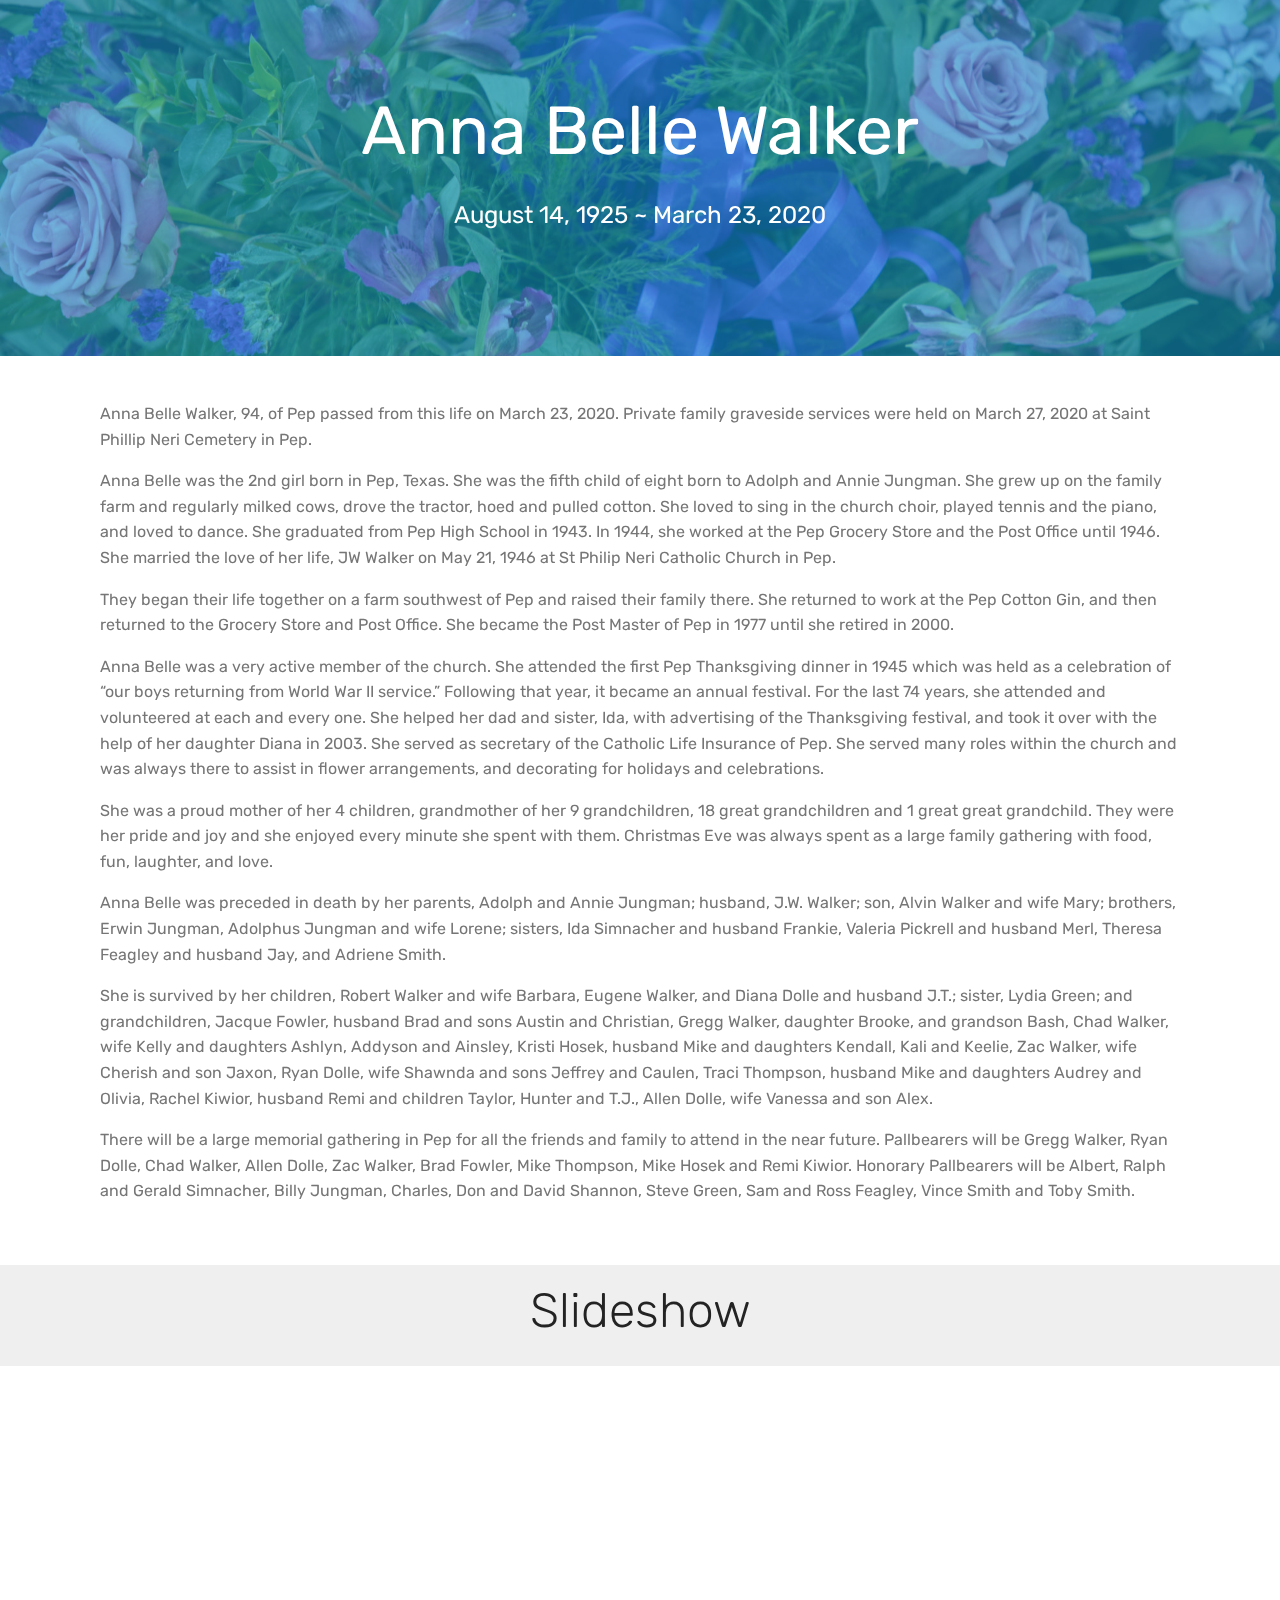
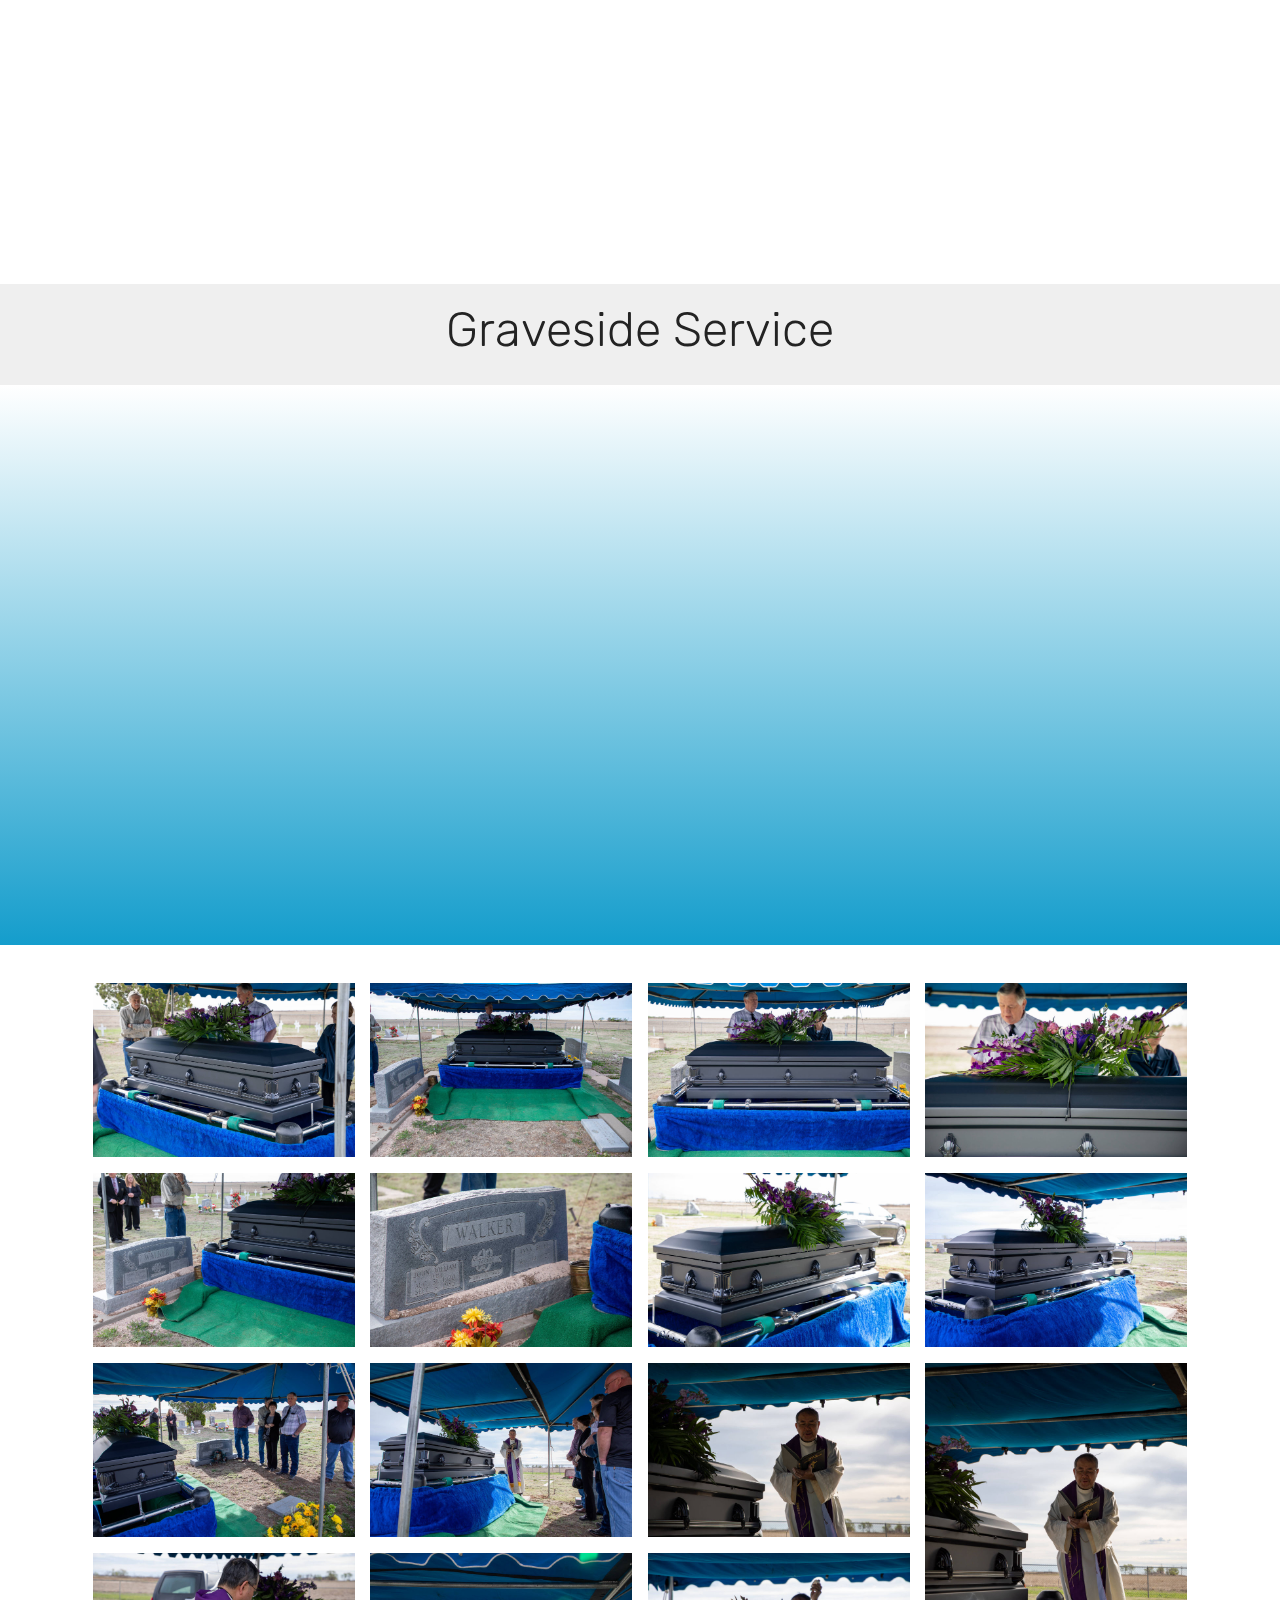
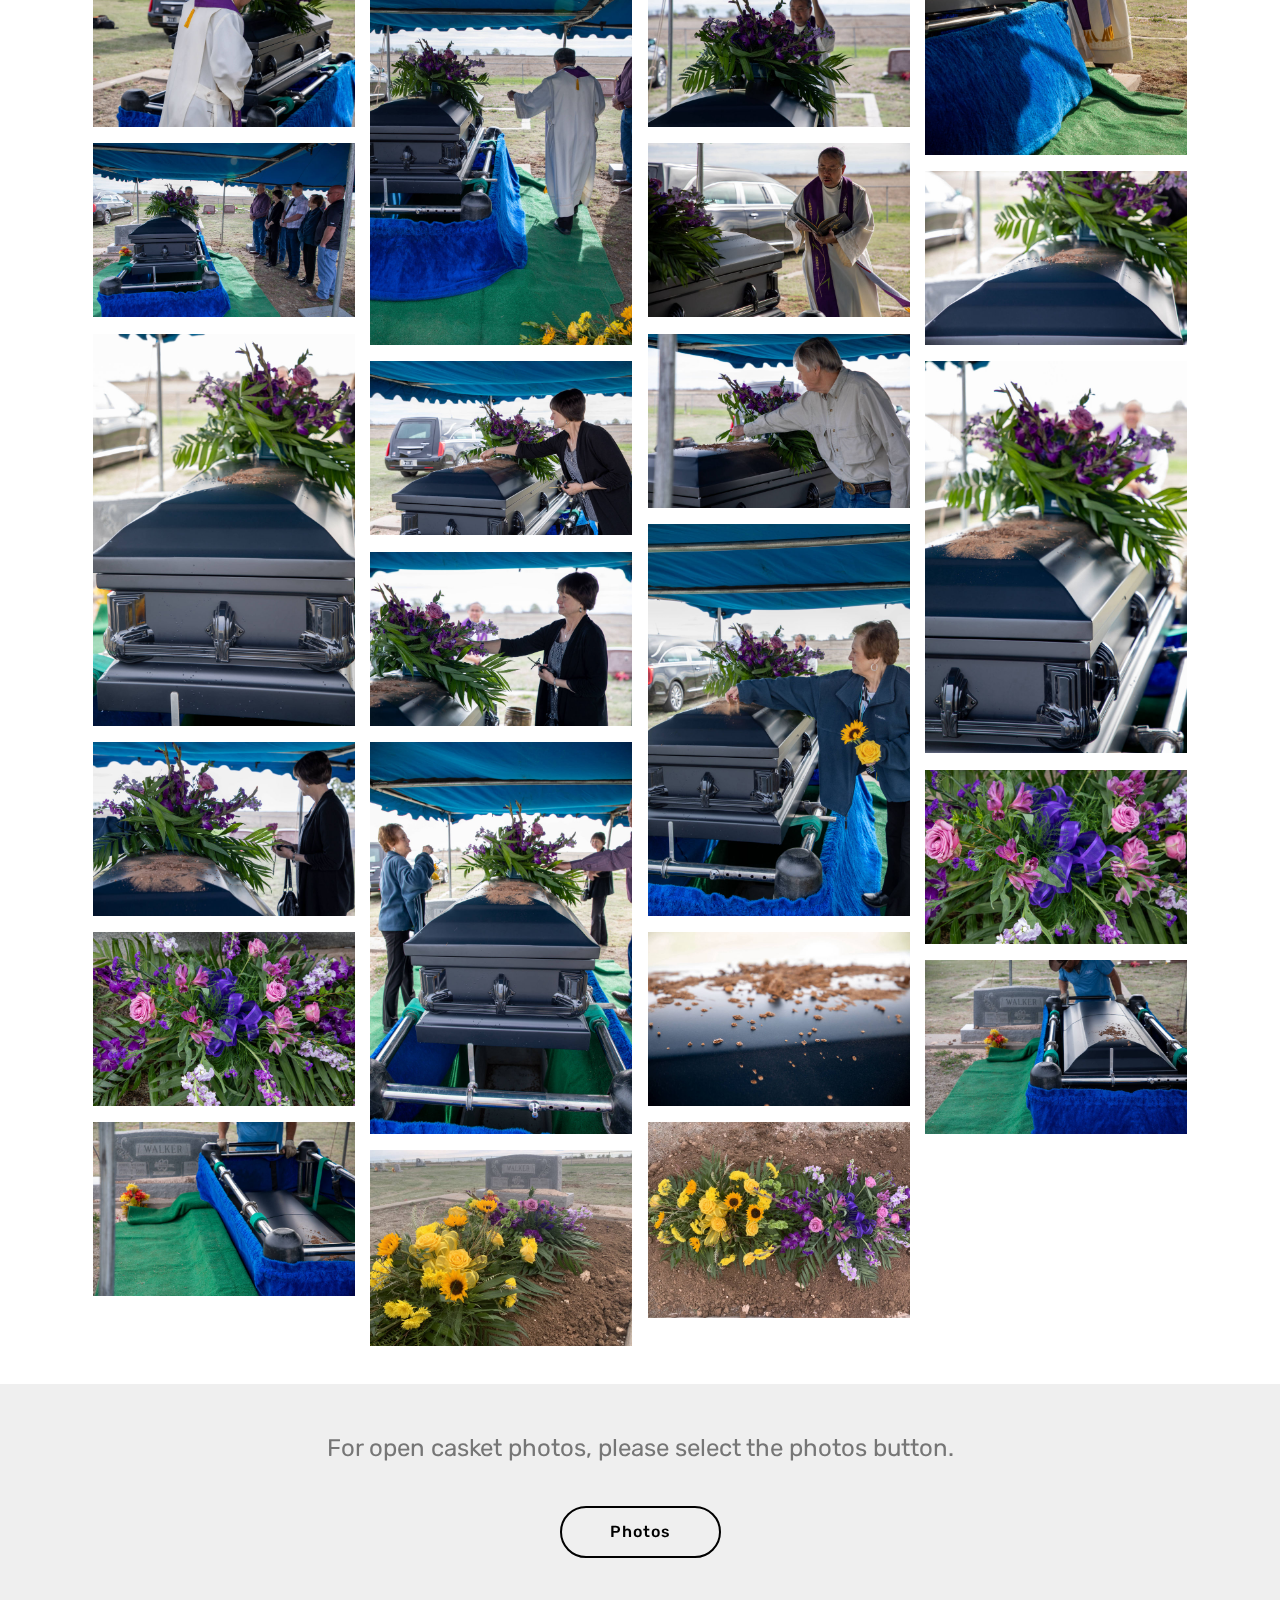
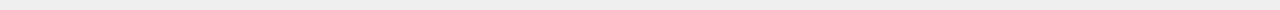
==== index.html @ 384e0700 "create github pages" ====
<!DOCTYPE html>
<html >
<head>
  <!-- Site made with Mobirise Website Builder v4.9.5, https://mobirise.com -->
  <meta charset="UTF-8">
  <meta http-equiv="X-UA-Compatible" content="IE=edge">
  <meta name="generator" content="Mobirise v4.9.5, mobirise.com">
  <meta name="viewport" content="width=device-width, initial-scale=1, minimum-scale=1">
  <link rel="shortcut icon" href="assets/images/logo4.png" type="image/x-icon">
  <meta name="description" content="">
  <title>Home</title>
  <link rel="stylesheet" href="assets/web/assets/mobirise-icons/mobirise-icons.css">
  <link rel="stylesheet" href="assets/tether/tether.min.css">
  <link rel="stylesheet" href="assets/bootstrap/css/bootstrap.min.css">
  <link rel="stylesheet" href="assets/bootstrap/css/bootstrap-grid.min.css">
  <link rel="stylesheet" href="assets/bootstrap/css/bootstrap-reboot.min.css">
  <link rel="stylesheet" href="assets/theme/css/style.css">
  <link rel="stylesheet" href="assets/gallery/style.css">
  <link rel="stylesheet" href="assets/mobirise/css/mbr-additional.css" type="text/css">
  
  
  
</head>
<body>
  <section class="header1 cid-rUAb9a6vTQ mbr-parallax-background" id="header1-0">

    

    <div class="mbr-overlay" style="opacity: 0.6; background-color: rgb(20, 157, 204);">
    </div>

    <div class="container">
        <div class="row justify-content-md-center">
            <div class="mbr-white col-md-10">
                <h1 class="mbr-section-title align-center mbr-bold pb-3 mbr-fonts-style display-1"><span style="font-weight: normal;">
                    Anna Belle Walker</span></h1>
                
                <p class="mbr-text align-center pb-3 mbr-fonts-style display-5">
                    August 14, 1925 ~ March 23, 2020</p>
                
            </div>
        </div>
    </div>

</section>

<section class="engine"><a href="https://mobirise.info/w">html5 templates</a></section><section class="mbr-section article content1 cid-rUAdihVxjy" id="content1-1">
    
     

    <div class="container">
        <div class="media-container-row">
            <div class="mbr-text col-12 mbr-fonts-style display-7 col-md-12"><p>Anna Belle Walker, 94, of Pep passed from this life on March 23, 2020.  Private family graveside services were held on March 27, 2020 at Saint Phillip Neri Cemetery in Pep.
</p><p>Anna Belle was the 2nd girl born in Pep, Texas. She was the fifth child of eight born to Adolph and Annie Jungman. She grew up on the family farm and regularly milked cows, drove the tractor, hoed and pulled cotton. She loved to sing in the church choir, played tennis and the piano, and loved to dance. She graduated from Pep High School in 1943. In 1944, she worked at the Pep Grocery Store and the Post Office until 1946. She married the love of her life, JW Walker on May 21, 1946 at St Philip Neri Catholic Church in Pep.
</p><p>They began their life together on a farm southwest of Pep and raised their family there. She returned to work at the Pep Cotton Gin, and then returned to the Grocery Store and Post Office. She became the Post Master of Pep in 1977 until she retired in 2000.
</p><p>Anna Belle was a very active member of the church. She attended the first Pep Thanksgiving dinner in 1945 which was held as a celebration of “our boys returning from World War II service.” Following that year, it became an annual festival. For the last 74 years, she attended and volunteered at each and every one. She helped her dad and sister, Ida, with advertising of the Thanksgiving festival, and took it over with the help of her daughter Diana in 2003. She served as secretary of the Catholic Life Insurance of Pep. She served many roles within the church and was always there to assist in flower arrangements, and decorating for holidays and celebrations.
</p><p>She was a proud mother of her 4 children, grandmother of her 9 grandchildren, 18 great grandchildren and 1 great great grandchild. They were her pride and joy and she enjoyed every minute she spent with them. Christmas Eve was always spent as a large family gathering with food, fun, laughter, and love.
</p><p>Anna Belle was preceded in death by her parents, Adolph and Annie Jungman; husband, J.W. Walker; son, Alvin Walker and wife Mary; brothers, Erwin Jungman, Adolphus Jungman and wife Lorene; sisters, Ida Simnacher and husband Frankie, Valeria Pickrell and husband Merl, Theresa Feagley and husband Jay, and Adriene Smith.
</p><p>She is survived by her children, Robert Walker and wife Barbara, Eugene Walker, and Diana Dolle and husband J.T.; sister, Lydia Green; and grandchildren, Jacque Fowler, husband Brad and sons Austin and Christian, Gregg Walker, daughter Brooke, and grandson Bash, Chad Walker, wife Kelly and daughters Ashlyn, Addyson and Ainsley, Kristi Hosek, husband Mike and daughters Kendall, Kali and Keelie, Zac Walker, wife Cherish and son Jaxon, Ryan Dolle, wife Shawnda and sons Jeffrey and Caulen, Traci Thompson, husband Mike and daughters Audrey and Olivia, Rachel Kiwior, husband Remi and children Taylor, Hunter and T.J., Allen Dolle, wife Vanessa and son Alex.
</p><p>There will be a large memorial gathering in Pep for all the friends and family to attend in the near future. Pallbearers will be Gregg Walker, Ryan Dolle, Chad Walker, Allen Dolle, Zac Walker, Brad Fowler, Mike Thompson, Mike Hosek and Remi Kiwior.  Honorary Pallbearers will be Albert, Ralph and Gerald Simnacher, Billy Jungman, Charles, Don and David Shannon, Steve Green, Sam and Ross Feagley, Vince Smith and Toby Smith.</p></div>
        </div>
    </div>
</section>

<section class="header1 cid-rUAgc3Q9TE" id="header16-6">

    

    

    <div class="container">
        <div class="row justify-content-md-center">
            <div class="col-md-10 align-center">
                
                <h3 class="mbr-section-subtitle mbr-light pb-3 mbr-fonts-style display-2">Slideshow</h3>
                
                
            </div>
        </div>
    </div>

</section>

<section class="cid-rUAeVRPgsP" id="video1-3">

    
    
    <figure class="mbr-figure align-center container">
        <div class="video-block" style="width: 66%;">
            <div><iframe class="mbr-embedded-video" src="https://www.youtube.com/embed/ap82OjZOKVI?rel=0&amp;amp;showinfo=0&amp;autoplay=0&amp;loop=0" width="1280" height="720" frameborder="0" allowfullscreen></iframe></div>
        </div>
    </figure>
</section>

<section class="header1 cid-rUAgG9pj32" id="header16-7">

    

    

    <div class="container">
        <div class="row justify-content-md-center">
            <div class="col-md-10 align-center">
                
                <h3 class="mbr-section-subtitle mbr-light pb-3 mbr-fonts-style display-2">
                    Graveside Service</h3>
                
                
            </div>
        </div>
    </div>

</section>

<section class="cid-rUAf1XC3s2" id="video3-4">

    
    
    <figure class="mbr-figure align-center container">
        <div class="video-block" style="width: 80%;">
            <div><iframe class="mbr-embedded-video" src="https://www.youtube.com/embed/vgwUmiHI4QQ?rel=0&amp;amp;showinfo=0&amp;autoplay=0&amp;loop=0" width="1280" height="720" frameborder="0" allowfullscreen></iframe></div>
        </div>
    </figure>
</section>

<section class="mbr-gallery mbr-slider-carousel cid-rUAiykvCBL" id="gallery2-8">

    

    <div class="container">
        <div><!-- Filter --><!-- Gallery --><div class="mbr-gallery-row"><div class="mbr-gallery-layout-default"><div><div><div class="mbr-gallery-item mbr-gallery-item--p1" data-video-url="false" data-tags="Awesome"><div href="#lb-gallery2-8" data-slide-to="0" data-toggle="modal"><img src="assets/images/ab-graveside-1631-2000x1333-800x533.jpg" alt="" title=""><span class="icon-focus"></span></div></div><div class="mbr-gallery-item mbr-gallery-item--p1" data-video-url="false" data-tags="Responsive"><div href="#lb-gallery2-8" data-slide-to="1" data-toggle="modal"><img src="assets/images/ab-graveside-1632-2000x1333-800x533.jpg" alt="" title=""><span class="icon-focus"></span></div></div><div class="mbr-gallery-item mbr-gallery-item--p1" data-video-url="false" data-tags="Creative"><div href="#lb-gallery2-8" data-slide-to="2" data-toggle="modal"><img src="assets/images/ab-graveside-1633-2000x1333-800x533.jpg" alt="" title=""><span class="icon-focus"></span></div></div><div class="mbr-gallery-item mbr-gallery-item--p1" data-video-url="false" data-tags="Animated"><div href="#lb-gallery2-8" data-slide-to="3" data-toggle="modal"><img src="assets/images/ab-graveside-1634-2000x1333-800x533.jpg" alt="" title=""><span class="icon-focus"></span></div></div><div class="mbr-gallery-item mbr-gallery-item--p1" data-video-url="false" data-tags="Awesome"><div href="#lb-gallery2-8" data-slide-to="4" data-toggle="modal"><img src="assets/images/ab-graveside-1635-2000x1333-800x533.jpg" alt="" title=""><span class="icon-focus"></span></div></div><div class="mbr-gallery-item mbr-gallery-item--p1" data-video-url="false" data-tags="Awesome"><div href="#lb-gallery2-8" data-slide-to="5" data-toggle="modal"><img src="assets/images/ab-graveside-1636-2000x1333-800x533.jpg" alt="" title=""><span class="icon-focus"></span></div></div><div class="mbr-gallery-item mbr-gallery-item--p1" data-video-url="false" data-tags="Responsive"><div href="#lb-gallery2-8" data-slide-to="6" data-toggle="modal"><img src="assets/images/ab-graveside-1637-2000x1333-800x533.jpg" alt="" title=""><span class="icon-focus"></span></div></div><div class="mbr-gallery-item mbr-gallery-item--p1" data-video-url="false" data-tags="Animated"><div href="#lb-gallery2-8" data-slide-to="7" data-toggle="modal"><img src="assets/images/ab-graveside-1638-2000x1333-800x533.jpg" alt="" title=""><span class="icon-focus"></span></div></div><div class="mbr-gallery-item mbr-gallery-item--p1" data-video-url="false" data-tags="Awesome"><div href="#lb-gallery2-8" data-slide-to="8" data-toggle="modal"><img src="assets/images/ab-graveside-1639-2000x1333-800x533.jpg" alt="" title=""><span class="icon-focus"></span></div></div><div class="mbr-gallery-item mbr-gallery-item--p1" data-video-url="false" data-tags="Awesome"><div href="#lb-gallery2-8" data-slide-to="9" data-toggle="modal"><img src="assets/images/ab-graveside-1640-2000x1333-800x533.jpg" alt="" title=""><span class="icon-focus"></span></div></div><div class="mbr-gallery-item mbr-gallery-item--p1" data-video-url="false" data-tags="Awesome"><div href="#lb-gallery2-8" data-slide-to="10" data-toggle="modal"><img src="assets/images/ab-graveside-1641-2000x1333-800x533.jpg" alt="" title=""><span class="icon-focus"></span></div></div><div class="mbr-gallery-item mbr-gallery-item--p1" data-video-url="false" data-tags="Awesome"><div href="#lb-gallery2-8" data-slide-to="11" data-toggle="modal"><img src="assets/images/ab-graveside-1642-2000x3000-800x1200.jpg" alt="" title=""><span class="icon-focus"></span></div></div><div class="mbr-gallery-item mbr-gallery-item--p1" data-video-url="false" data-tags="Awesome"><div href="#lb-gallery2-8" data-slide-to="12" data-toggle="modal"><img src="assets/images/ab-graveside-1644-2000x1333-800x533.jpg" alt="" title=""><span class="icon-focus"></span></div></div><div class="mbr-gallery-item mbr-gallery-item--p1" data-video-url="false" data-tags="Awesome"><div href="#lb-gallery2-8" data-slide-to="13" data-toggle="modal"><img src="assets/images/ab-graveside-1645-2000x3000-800x1200.jpg" alt="" title=""><span class="icon-focus"></span></div></div><div class="mbr-gallery-item mbr-gallery-item--p1" data-video-url="false" data-tags="Awesome"><div href="#lb-gallery2-8" data-slide-to="14" data-toggle="modal"><img src="assets/images/ab-graveside-1646-2000x1333-800x533.jpg" alt="" title=""><span class="icon-focus"></span></div></div><div class="mbr-gallery-item mbr-gallery-item--p1" data-video-url="false" data-tags="Awesome"><div href="#lb-gallery2-8" data-slide-to="15" data-toggle="modal"><img src="assets/images/ab-graveside-1647-2000x1333-800x533.jpg" alt="" title=""><span class="icon-focus"></span></div></div><div class="mbr-gallery-item mbr-gallery-item--p1" data-video-url="false" data-tags="Awesome"><div href="#lb-gallery2-8" data-slide-to="16" data-toggle="modal"><img src="assets/images/ab-graveside-1648-2000x1333-800x533.jpg" alt="" title=""><span class="icon-focus"></span></div></div><div class="mbr-gallery-item mbr-gallery-item--p1" data-video-url="false" data-tags="Awesome"><div href="#lb-gallery2-8" data-slide-to="17" data-toggle="modal"><img src="assets/images/ab-graveside-1650-2000x1333-800x533.jpg" alt="" title=""><span class="icon-focus"></span></div></div><div class="mbr-gallery-item mbr-gallery-item--p1" data-video-url="false" data-tags="Awesome"><div href="#lb-gallery2-8" data-slide-to="18" data-toggle="modal"><img src="assets/images/ab-graveside-1651-2000x3000-800x1200.jpg" alt="" title=""><span class="icon-focus"></span></div></div><div class="mbr-gallery-item mbr-gallery-item--p1" data-video-url="false" data-tags="Awesome"><div href="#lb-gallery2-8" data-slide-to="19" data-toggle="modal"><img src="assets/images/ab-graveside-1652-2000x1333-800x533.jpg" alt="" title=""><span class="icon-focus"></span></div></div><div class="mbr-gallery-item mbr-gallery-item--p1" data-video-url="false" data-tags="Awesome"><div href="#lb-gallery2-8" data-slide-to="20" data-toggle="modal"><img src="assets/images/ab-graveside-1654-2000x1333-800x533.jpg" alt="" title=""><span class="icon-focus"></span></div></div><div class="mbr-gallery-item mbr-gallery-item--p1" data-video-url="false" data-tags="Awesome"><div href="#lb-gallery2-8" data-slide-to="21" data-toggle="modal"><img src="assets/images/ab-graveside-1656-2000x3000-800x1200.jpg" alt="" title=""><span class="icon-focus"></span></div></div><div class="mbr-gallery-item mbr-gallery-item--p1" data-video-url="false" data-tags="Awesome"><div href="#lb-gallery2-8" data-slide-to="22" data-toggle="modal"><img src="assets/images/ab-graveside-1655-2000x3000-800x1200.jpg" alt="" title=""><span class="icon-focus"></span></div></div><div class="mbr-gallery-item mbr-gallery-item--p1" data-video-url="false" data-tags="Awesome"><div href="#lb-gallery2-8" data-slide-to="23" data-toggle="modal"><img src="assets/images/ab-graveside-1657-2000x1333-800x533.jpg" alt="" title=""><span class="icon-focus"></span></div></div><div class="mbr-gallery-item mbr-gallery-item--p1" data-video-url="false" data-tags="Awesome"><div href="#lb-gallery2-8" data-slide-to="24" data-toggle="modal"><img src="assets/images/ab-graveside-1658-2000x1333-800x533.jpg" alt="" title=""><span class="icon-focus"></span></div></div><div class="mbr-gallery-item mbr-gallery-item--p1" data-video-url="false" data-tags="Awesome"><div href="#lb-gallery2-8" data-slide-to="25" data-toggle="modal"><img src="assets/images/ab-graveside-1659-2000x3000-800x1200.jpg" alt="" title=""><span class="icon-focus"></span></div></div><div class="mbr-gallery-item mbr-gallery-item--p1" data-video-url="false" data-tags="Awesome"><div href="#lb-gallery2-8" data-slide-to="26" data-toggle="modal"><img src="assets/images/ab-graveside-1660-2000x1333-800x533.jpg" alt="" title=""><span class="icon-focus"></span></div></div><div class="mbr-gallery-item mbr-gallery-item--p1" data-video-url="false" data-tags="Awesome"><div href="#lb-gallery2-8" data-slide-to="27" data-toggle="modal"><img src="assets/images/ab-graveside-1661-2000x1333-800x533.jpg" alt="" title=""><span class="icon-focus"></span></div></div><div class="mbr-gallery-item mbr-gallery-item--p1" data-video-url="false" data-tags="Awesome"><div href="#lb-gallery2-8" data-slide-to="28" data-toggle="modal"><img src="assets/images/ab-graveside-1662-2000x1333-800x533.jpg" alt="" title=""><span class="icon-focus"></span></div></div><div class="mbr-gallery-item mbr-gallery-item--p1" data-video-url="false" data-tags="Awesome"><div href="#lb-gallery2-8" data-slide-to="29" data-toggle="modal"><img src="assets/images/ab-graveside-1665-2000x1333-800x533.jpg" alt="" title=""><span class="icon-focus"></span></div></div><div class="mbr-gallery-item mbr-gallery-item--p1" data-video-url="false" data-tags="Awesome"><div href="#lb-gallery2-8" data-slide-to="30" data-toggle="modal"><img src="assets/images/ab-graveside-1666-2000x1333-800x533.jpg" alt="" title=""><span class="icon-focus"></span></div></div><div class="mbr-gallery-item mbr-gallery-item--p1" data-video-url="false" data-tags="Awesome"><div href="#lb-gallery2-8" data-slide-to="31" data-toggle="modal"><img src="assets/images/img-6210-2000x1500-800x600.jpg" alt="" title=""><span class="icon-focus"></span></div></div><div class="mbr-gallery-item mbr-gallery-item--p1" data-video-url="false" data-tags="Awesome"><div href="#lb-gallery2-8" data-slide-to="32" data-toggle="modal"><img src="assets/images/img-6212-2000x1500-800x600.jpg" alt="" title=""><span class="icon-focus"></span></div></div></div></div><div class="clearfix"></div></div></div><!-- Lightbox --><div data-app-prevent-settings="" class="mbr-slider modal fade carousel slide" tabindex="-1" data-keyboard="true" data-interval="false" id="lb-gallery2-8"><div class="modal-dialog"><div class="modal-content"><div class="modal-body"><div class="carousel-inner"><div class="carousel-item active"><img src="assets/images/ab-graveside-1631-2000x1333.jpg" alt="" title=""></div><div class="carousel-item"><img src="assets/images/ab-graveside-1632-2000x1333.jpg" alt="" title=""></div><div class="carousel-item"><img src="assets/images/ab-graveside-1633-2000x1333.jpg" alt="" title=""></div><div class="carousel-item"><img src="assets/images/ab-graveside-1634-2000x1333.jpg" alt="" title=""></div><div class="carousel-item"><img src="assets/images/ab-graveside-1635-2000x1333.jpg" alt="" title=""></div><div class="carousel-item"><img src="assets/images/ab-graveside-1636-2000x1333.jpg" alt="" title=""></div><div class="carousel-item"><img src="assets/images/ab-graveside-1637-2000x1333.jpg" alt="" title=""></div><div class="carousel-item"><img src="assets/images/ab-graveside-1638-2000x1333.jpg" alt="" title=""></div><div class="carousel-item"><img src="assets/images/ab-graveside-1639-2000x1333.jpg" alt="" title=""></div><div class="carousel-item"><img src="assets/images/ab-graveside-1640-2000x1333.jpg" alt="" title=""></div><div class="carousel-item"><img src="assets/images/ab-graveside-1641-2000x1333.jpg" alt="" title=""></div><div class="carousel-item"><img src="assets/images/ab-graveside-1642-2000x3000.jpg" alt="" title=""></div><div class="carousel-item"><img src="assets/images/ab-graveside-1644-2000x1333.jpg" alt="" title=""></div><div class="carousel-item"><img src="assets/images/ab-graveside-1645-2000x3000.jpg" alt="" title=""></div><div class="carousel-item"><img src="assets/images/ab-graveside-1646-2000x1333.jpg" alt="" title=""></div><div class="carousel-item"><img src="assets/images/ab-graveside-1647-2000x1333.jpg" alt="" title=""></div><div class="carousel-item"><img src="assets/images/ab-graveside-1648-2000x1333.jpg" alt="" title=""></div><div class="carousel-item"><img src="assets/images/ab-graveside-1650-2000x1333.jpg" alt="" title=""></div><div class="carousel-item"><img src="assets/images/ab-graveside-1651-2000x3000.jpg" alt="" title=""></div><div class="carousel-item"><img src="assets/images/ab-graveside-1652-2000x1333.jpg" alt="" title=""></div><div class="carousel-item"><img src="assets/images/ab-graveside-1654-2000x1333.jpg" alt="" title=""></div><div class="carousel-item"><img src="assets/images/ab-graveside-1656-2000x3000.jpg" alt="" title=""></div><div class="carousel-item"><img src="assets/images/ab-graveside-1655-2000x3000.jpg" alt="" title=""></div><div class="carousel-item"><img src="assets/images/ab-graveside-1657-2000x1333.jpg" alt="" title=""></div><div class="carousel-item"><img src="assets/images/ab-graveside-1658-2000x1333.jpg" alt="" title=""></div><div class="carousel-item"><img src="assets/images/ab-graveside-1659-2000x3000.jpg" alt="" title=""></div><div class="carousel-item"><img src="assets/images/ab-graveside-1660-2000x1333.jpg" alt="" title=""></div><div class="carousel-item"><img src="assets/images/ab-graveside-1661-2000x1333.jpg" alt="" title=""></div><div class="carousel-item"><img src="assets/images/ab-graveside-1662-2000x1333.jpg" alt="" title=""></div><div class="carousel-item"><img src="assets/images/ab-graveside-1665-2000x1333.jpg" alt="" title=""></div><div class="carousel-item"><img src="assets/images/ab-graveside-1666-2000x1333.jpg" alt="" title=""></div><div class="carousel-item"><img src="assets/images/img-6210-2000x1500.jpg" alt="" title=""></div><div class="carousel-item"><img src="assets/images/img-6212-2000x1500.jpg" alt="" title=""></div></div><a class="carousel-control carousel-control-prev" role="button" data-slide="prev" href="#lb-gallery2-8"><span class="mbri-left mbr-iconfont" aria-hidden="true"></span><span class="sr-only">Previous</span></a><a class="carousel-control carousel-control-next" role="button" data-slide="next" href="#lb-gallery2-8"><span class="mbri-right mbr-iconfont" aria-hidden="true"></span><span class="sr-only">Next</span></a><a class="close" href="#" role="button" data-dismiss="modal"><span class="sr-only">Close</span></a></div></div></div></div></div>
    </div>

</section>

<section class="header1 cid-rUApFt0nE9" id="header16-a">

    

    

    <div class="container">
        <div class="row justify-content-md-center">
            <div class="col-md-10 align-center">
                
                
                <p class="mbr-text pb-3 mbr-fonts-style display-5">
                    For open casket photos, please select the photos button.</p>
                <div class="mbr-section-btn"><a class="btn btn-md btn-black-outline display-4" href="photos.html">Photos</a></div>
            </div>
        </div>
    </div>

</section>


  <script src="assets/web/assets/jquery/jquery.min.js"></script>
  <script src="assets/popper/popper.min.js"></script>
  <script src="assets/tether/tether.min.js"></script>
  <script src="assets/bootstrap/js/bootstrap.min.js"></script>
  <script src="assets/smoothscroll/smooth-scroll.js"></script>
  <script src="assets/parallax/jarallax.min.js"></script>
  <script src="assets/vimeoplayer/jquery.mb.vimeo_player.js"></script>
  <script src="assets/bootstrapcarouselswipe/bootstrap-carousel-swipe.js"></script>
  <script src="assets/masonry/masonry.pkgd.min.js"></script>
  <script src="assets/imagesloaded/imagesloaded.pkgd.min.js"></script>
  <script src="assets/theme/js/script.js"></script>
  <script src="assets/gallery/player.min.js"></script>
  <script src="assets/gallery/script.js"></script>
  <script src="assets/slidervideo/script.js"></script>
  
  
</body>
</html>
---- assets/web/assets/mobirise-icons/mobirise-icons.css ----
@font-face {
  font-family: 'MobiriseIcons';
  src:  url('mobirise-icons.eot?spat4u');
  src:  url('mobirise-icons.eot?spat4u#iefix') format('embedded-opentype'),
    url('mobirise-icons.ttf?spat4u') format('truetype'),
    url('mobirise-icons.woff?spat4u') format('woff'),
    url('mobirise-icons.svg?spat4u#MobiriseIcons') format('svg');
  font-weight: normal;
  font-style: normal;
}

[class^="mbri-"], [class*=" mbri-"] {
  /* use !important to prevent issues with browser extensions that change fonts */
  font-family: MobiriseIcons !important;
  speak: none;
  font-style: normal;
  font-weight: normal;
  font-variant: normal;
  text-transform: none;
  line-height: 1;

  /* Better Font Rendering =========== */
  -webkit-font-smoothing: antialiased;
  -moz-osx-font-smoothing: grayscale;
}

.mbri-add-submenu:before {
  content: "\e900";
}
.mbri-alert:before {
  content: "\e901";
}
.mbri-align-center:before {
  content: "\e902";
}
.mbri-align-justify:before {
  content: "\e903";
}
.mbri-align-left:before {
  content: "\e904";
}
.mbri-align-right:before {
  content: "\e905";
}
.mbri-android:before {
  content: "\e906";
}
.mbri-apple:before {
  content: "\e907";
}
.mbri-arrow-down:before {
  content: "\e908";
}
.mbri-arrow-next:before {
  content: "\e909";
}
.mbri-arrow-prev:before {
  content: "\e90a";
}
.mbri-arrow-up:before {
  content: "\e90b";
}
.mbri-bold:before {
  content: "\e90c";
}
.mbri-bookmark:before {
  content: "\e90d";
}
.mbri-bootstrap:before {
  content: "\e90e";
}
.mbri-briefcase:before {
  content: "\e90f";
}
.mbri-browse:before {
  content: "\e910";
}
.mbri-bulleted-list:before {
  content: "\e911";
}
.mbri-calendar:before {
  content: "\e912";
}
.mbri-camera:before {
  content: "\e913";
}
.mbri-cart-add:before {
  content: "\e914";
}
.mbri-cart-full:before {
  content: "\e915";
}
.mbri-cash:before {
  content: "\e916";
}
.mbri-change-style:before {
  content: "\e917";
}
.mbri-chat:before {
  content: "\e918";
}
.mbri-clock:before {
  content: "\e919";
}
.mbri-close:before {
  content: "\e91a";
}
.mbri-cloud:before {
  content: "\e91b";
}
.mbri-code:before {
  content: "\e91c";
}
.mbri-contact-form:before {
  content: "\e91d";
}
.mbri-credit-card:before {
  content: "\e91e";
}
.mbri-cursor-click:before {
  content: "\e91f";
}
.mbri-cust-feedback:before {
  content: "\e920";
}
.mbri-database:before {
  content: "\e921";
}
.mbri-delivery:before {
  content: "\e922";
}
.mbri-desktop:before {
  content: "\e923";
}
.mbri-devices:before {
  content: "\e924";
}
.mbri-down:before {
  content: "\e925";
}
.mbri-download:before {
  content: "\e989";
}
.mbri-drag-n-drop:before {
  content: "\e927";
}
.mbri-drag-n-drop2:before {
  content: "\e928";
}
.mbri-edit:before {
  content: "\e929";
}
.mbri-edit2:before {
  content: "\e92a";
}
.mbri-error:before {
  content: "\e92b";
}
.mbri-extension:before {
  content: "\e92c";
}
.mbri-features:before {
  content: "\e92d";
}
.mbri-file:before {
  content: "\e92e";
}
.mbri-flag:before {
  content: "\e92f";
}
.mbri-folder:before {
  content: "\e930";
}
.mbri-gift:before {
  content: "\e931";
}
.mbri-github:before {
  content: "\e932";
}
.mbri-globe:before {
  content: "\e933";
}
.mbri-globe-2:before {
  content: "\e934";
}
.mbri-growing-chart:before {
  content: "\e935";
}
.mbri-hearth:before {
  content: "\e936";
}
.mbri-help:before {
  content: "\e937";
}
.mbri-home:before {
  content: "\e938";
}
.mbri-hot-cup:before {
  content: "\e939";
}
.mbri-idea:before {
  content: "\e93a";
}
.mbri-image-gallery:before {
  content: "\e93b";
}
.mbri-image-slider:before {
  content: "\e93c";
}
.mbri-info:before {
  content: "\e93d";
}
.mbri-italic:before {
  content: "\e93e";
}
.mbri-key:before {
  content: "\e93f";
}
.mbri-laptop:before {
  content: "\e940";
}
.mbri-layers:before {
  content: "\e941";
}
.mbri-left-right:before {
  content: "\e942";
}
.mbri-left:before {
  content: "\e943";
}
.mbri-letter:before {
  content: "\e944";
}
.mbri-like:before {
  content: "\e945";
}
.mbri-link:before {
  content: "\e946";
}
.mbri-lock:before {
  content: "\e947";
}
.mbri-login:before {
  content: "\e948";
}
.mbri-logout:before {
  content: "\e949";
}
.mbri-magic-stick:before {
  content: "\e94a";
}
.mbri-map-pin:before {
  content: "\e94b";
}
.mbri-menu:before {
  content: "\e94c";
}
.mbri-mobile:before {
  content: "\e94d";
}
.mbri-mobile2:before {
  content: "\e94e";
}
.mbri-mobirise:before {
  content: "\e94f";
}
.mbri-more-horizontal:before {
  content: "\e950";
}
.mbri-more-vertical:before {
  content: "\e951";
}
.mbri-music:before {
  content: "\e952";
}
.mbri-new-file:before {
  content: "\e953";
}
.mbri-numbered-list:before {
  content: "\e954";
}
.mbri-opened-folder:before {
  content: "\e955";
}
.mbri-pages:before {
  content: "\e956";
}
.mbri-paper-plane:before {
  content: "\e957";
}
.mbri-paperclip:before {
  content: "\e958";
}
.mbri-photo:before {
  content: "\e959";
}
.mbri-photos:before {
  content: "\e95a";
}
.mbri-pin:before {
  content: "\e95b";
}
.mbri-play:before {
  content: "\e95c";
}
.mbri-plus:before {
  content: "\e95d";
}
.mbri-preview:before {
  content: "\e95e";
}
.mbri-print:before {
  content: "\e95f";
}
.mbri-protect:before {
  content: "\e960";
}
.mbri-question:before {
  content: "\e961";
}
.mbri-quote-left:before {
  content: "\e962";
}
.mbri-quote-right:before {
  content: "\e963";
}
.mbri-refresh:before {
  content: "\e964";
}
.mbri-responsive:before {
  content: "\e965";
}
.mbri-right:before {
  content: "\e966";
}
.mbri-rocket:before {
  content: "\e967";
}
.mbri-sad-face:before {
  content: "\e968";
}
.mbri-sale:before {
  content: "\e969";
}
.mbri-save:before {
  content: "\e96a";
}
.mbri-search:before {
  content: "\e96b";
}
.mbri-setting:before {
  content: "\e96c";
}
.mbri-setting2:before {
  content: "\e96d";
}
.mbri-setting3:before {
  content: "\e96e";
}
.mbri-share:before {
  content: "\e96f";
}
.mbri-shopping-bag:before {
  content: "\e970";
}
.mbri-shopping-basket:before {
  content: "\e971";
}
.mbri-shopping-cart:before {
  content: "\e972";
}
.mbri-sites:before {
  content: "\e973";
}
.mbri-smile-face:before {
  content: "\e974";
}
.mbri-speed:before {
  content: "\e975";
}
.mbri-star:before {
  content: "\e976";
}
.mbri-success:before {
  content: "\e977";
}
.mbri-sun:before {
  content: "\e978";
}
.mbri-sun2:before {
  content: "\e979";
}
.mbri-tablet:before {
  content: "\e97a";
}
.mbri-tablet-vertical:before {
  content: "\e97b";
}
.mbri-target:before {
  content: "\e97c";
}
.mbri-timer:before {
  content: "\e97d";
}
.mbri-to-ftp:before {
  content: "\e97e";
}
.mbri-to-local-drive:before {
  content: "\e97f";
}
.mbri-touch-swipe:before {
  content: "\e980";
}
.mbri-touch:before {
  content: "\e981";
}
.mbri-trash:before {
  content: "\e982";
}
.mbri-underline:before {
  content: "\e983";
}
.mbri-unlink:before {
  content: "\e984";
}
.mbri-unlock:before {
  content: "\e985";
}
.mbri-up-down:before {
  content: "\e986";
}
.mbri-up:before {
  content: "\e987";
}
.mbri-update:before {
  content: "\e988";
}
.mbri-upload:before {
 content: "\e926"; 
}
.mbri-user:before {
  content: "\e98a";
}
.mbri-user2:before {
  content: "\e98b";
}
.mbri-users:before {
  content: "\e98c";
}
.mbri-video:before {
  content: "\e98d";
}
.mbri-video-play:before {
  content: "\e98e";
}
.mbri-watch:before {
  content: "\e98f";
}
.mbri-website-theme:before {
  content: "\e990";
}
.mbri-wifi:before {
  content: "\e991";
}
.mbri-windows:before {
  content: "\e992";
}
.mbri-zoom-out:before {
  content: "\e993";
}
.mbri-redo:before {
  content: "\e994";
}
.mbri-undo:before {
  content: "\e995";
}
---- assets/theme/css/style.css ----
/*!
 * Mobirise v4 theme (https://mobirise.com/)
 * Copyright 2017 Mobirise
 */
section {
  background-color: #eeeeee; }

section,
.container,
.container-fluid {
  position: relative;
  word-wrap: break-word; }

a.mbr-iconfont:hover {
  text-decoration: none; }

.article .lead p, .article .lead ul, .article .lead ol, .article .lead pre, .article .lead blockquote {
  margin-bottom: 0; }

a {
  font-style: normal;
  font-weight: 400;
  cursor: pointer; }
  a, a:hover {
    text-decoration: none; }

figure {
  margin-bottom: 0; }

body {
  color: #232323; }

h1, h2, h3, h4, h5, h6,
.h1, .h2, .h3, .h4, .h5, .h6,
.display-1, .display-2, .display-3, .display-4 {
  line-height: 1;
  word-break: break-word;
  word-wrap: break-word; }

b, strong {
  font-weight: bold; }

blockquote {
  padding: 10px 0 10px 20px;
  position: relative;
  border-left: 2px solid;
  border-color: #ff3366; }

input:-webkit-autofill, input:-webkit-autofill:hover, input:-webkit-autofill:focus, input:-webkit-autofill:active {
  transition-delay: 9999s;
  transition-property: background-color, color; }

textarea[type="hidden"] {
  display: none; }

body {
  position: relative; }

section {
  background-position: 50% 50%;
  background-repeat: no-repeat;
  background-size: cover; }
  section .mbr-background-video,
  section .mbr-background-video-preview {
    position: absolute;
    bottom: 0;
    left: 0;
    right: 0;
    top: 0; }

.hidden {
  visibility: hidden; }

.mbr-z-index20 {
  z-index: 20; }

/*! Base colors */
.mbr-white {
  color: #ffffff; }

.mbr-black {
  color: #000000; }

.mbr-bg-white {
  background-color: #ffffff; }

.mbr-bg-black {
  background-color: #000000; }

/*! Text-aligns */
.align-left {
  text-align: left; }

.align-center {
  text-align: center; }

.align-right {
  text-align: right; }

@media (max-width: 767px) {
  .align-left, .align-center, .align-right, .mbr-section-btn, .mbr-section-title {
    text-align: center; } }
/*! Font-weight  */
.mbr-light {
  font-weight: 300; }

.mbr-regular {
  font-weight: 400; }

.mbr-semibold {
  font-weight: 500; }

.mbr-bold {
  font-weight: 700; }

/*! Media  */
.media-size-item {
  -webkit-flex: 1 1 auto;
  -moz-flex: 1 1 auto;
  -ms-flex: 1 1 auto;
  -o-flex: 1 1 auto;
  flex: 1 1 auto; }

.media-content {
  -webkit-flex-basis: 100%;
  flex-basis: 100%; }

.media-container-row {
  display: -ms-flexbox;
  display: -webkit-flex;
  display: flex;
  -webkit-flex-direction: row;
  -ms-flex-direction: row;
  flex-direction: row;
  -webkit-flex-wrap: wrap;
  -ms-flex-wrap: wrap;
  flex-wrap: wrap;
  -webkit-justify-content: center;
  -ms-flex-pack: center;
  justify-content: center;
  -webkit-align-content: center;
  -ms-flex-line-pack: center;
  align-content: center;
  -webkit-align-items: start;
  -ms-flex-align: start;
  align-items: start; }
  .media-container-row .media-size-item {
    width: 400px; }

.media-container-column {
  display: -ms-flexbox;
  display: -webkit-flex;
  display: flex;
  -webkit-flex-direction: column;
  -ms-flex-direction: column;
  flex-direction: column;
  -webkit-flex-wrap: wrap;
  -ms-flex-wrap: wrap;
  flex-wrap: wrap;
  -webkit-justify-content: center;
  -ms-flex-pack: center;
  justify-content: center;
  -webkit-align-content: center;
  -ms-flex-line-pack: center;
  align-content: center;
  -webkit-align-items: stretch;
  -ms-flex-align: stretch;
  align-items: stretch; }
  .media-container-column > * {
    width: 100%; }

@media (min-width: 992px) {
  .media-container-row {
    -webkit-flex-wrap: nowrap;
    -ms-flex-wrap: nowrap;
    flex-wrap: nowrap; } }
figure {
  overflow: hidden; }

figure[mbr-media-size] {
  transition: width 0.1s; }

.mbr-figure img, .mbr-figure iframe {
  display: block;
  width: 100%; }

.card {
  background-color: transparent;
  border: none; }

.card-img {
  text-align: center;
  flex-shrink: 0;
  -webkit-flex-shrink: 0; }

.media {
  max-width: 100%;
  margin: 0 auto; }

.mbr-figure {
  -ms-flex-item-align: center;
  -ms-grid-row-align: center;
  -webkit-align-self: center;
  align-self: center; }

.media-container > div {
  max-width: 100%; }

.mbr-figure img, .card-img img {
  width: 100%; }

@media (max-width: 991px) {
  .media-size-item {
    width: auto !important; }

  .media {
    width: auto; }

  .mbr-figure {
    width: 100% !important; } }
/*! Buttons */
.mbr-section-btn {
  margin-left: -.25rem;
  margin-right: -.25rem;
  font-size: 0; }

nav .mbr-section-btn {
  margin-left: 0rem;
  margin-right: 0rem; }

/*! Btn icon margin */
.btn .mbr-iconfont, .btn.btn-sm .mbr-iconfont {
  cursor: pointer;
  margin-right: 0.5rem; }

.btn.btn-md .mbr-iconfont, .btn.btn-md .mbr-iconfont {
  margin-right: 0.8rem; }

.mbr-regular {
  font-weight: 400; }

.mbr-semibold {
  font-weight: 500; }

.mbr-bold {
  font-weight: 700; }

[type="submit"] {
  -webkit-appearance: none; }

/*! Full-screen */
.mbr-fullscreen .mbr-overlay {
  min-height: 100vh; }

.mbr-fullscreen {
  display: flex;
  display: -webkit-flex;
  display: -moz-flex;
  display: -ms-flex;
  display: -o-flex;
  align-items: center;
  -webkit-align-items: center;
  min-height: 100vh;
  padding-top: 3rem;
  padding-bottom: 3rem; }

/*! Map */
.map {
  height: 25rem;
  position: relative; }
  .map iframe {
    width: 100%;
    height: 100%; }

/* Form */
.form-asterisk {
  font-family: initial;
  position: absolute;
  top: -2px;
  font-weight: normal; }

/*! Scroll to top arrow */
.mbr-arrow-up {
  bottom: 25px;
  right: 90px;
  position: fixed;
  text-align: right;
  z-index: 5000;
  color: #ffffff;
  font-size: 32px;
  transform: rotate(180deg);
  -webkit-transform: rotate(180deg); }

.mbr-arrow-up a {
  background: rgba(0, 0, 0, 0.2);
  border-radius: 3px;
  color: #fff;
  display: inline-block;
  height: 60px;
  width: 60px;
  outline-style: none !important;
  position: relative;
  text-decoration: none;
  transition: all .3s ease-in-out;
  cursor: pointer;
  text-align: center; }
  .mbr-arrow-up a:hover {
    background-color: rgba(0, 0, 0, 0.4); }
  .mbr-arrow-up a i {
    line-height: 60px; }

.mbr-arrow-up-icon {
  display: block;
  color: #fff; }

.mbr-arrow-up-icon::before {
  content: "\203a";
  display: inline-block;
  font-family: serif;
  font-size: 32px;
  line-height: 1;
  font-style: normal;
  position: relative;
  top: 6px;
  left: -4px;
  -webkit-transform: rotate(-90deg);
  transform: rotate(-90deg); }

/*! Arrow Down */
.mbr-arrow {
  position: absolute;
  bottom: 45px;
  left: 50%;
  width: 60px;
  height: 60px;
  cursor: pointer;
  background-color: rgba(80, 80, 80, 0.5);
  border-radius: 50%;
  -webkit-transform: translateX(-50%);
  transform: translateX(-50%); }
  .mbr-arrow > a {
    display: inline-block;
    text-decoration: none;
    outline-style: none;
    -webkit-animation: arrowdown 1.7s ease-in-out infinite;
    animation: arrowdown 1.7s ease-in-out infinite; }
    .mbr-arrow > a > i {
      position: absolute;
      top: -2px;
      left: 15px;
      font-size: 2rem; }

@keyframes arrowdown {
  0% {
    transform: translateY(0px);
    -webkit-transform: translateY(0px); }
  50% {
    transform: translateY(-5px);
    -webkit-transform: translateY(-5px); }
  100% {
    transform: translateY(0px);
    -webkit-transform: translateY(0px); } }
@-webkit-keyframes arrowdown {
  0% {
    transform: translateY(0px);
    -webkit-transform: translateY(0px); }
  50% {
    transform: translateY(-5px);
    -webkit-transform: translateY(-5px); }
  100% {
    transform: translateY(0px);
    -webkit-transform: translateY(0px); } }
@media (max-width: 500px) {
  .mbr-arrow-up {
    left: 50%;
    right: auto;
    transform: translateX(-50%) rotate(180deg);
    -webkit-transform: translateX(-50%) rotate(180deg); } }
/*Gradients animation*/
@keyframes gradient-animation {
  from {
    background-position: 0% 100%;
    animation-timing-function: ease-in-out; }
  to {
    background-position: 100% 0%;
    animation-timing-function: ease-in-out; } }
@-webkit-keyframes gradient-animation {
  from {
    background-position: 0% 100%;
    animation-timing-function: ease-in-out; }
  to {
    background-position: 100% 0%;
    animation-timing-function: ease-in-out; } }
.bg-gradient {
  background-size: 200% 200%;
  animation: gradient-animation 5s infinite alternate;
  -webkit-animation: gradient-animation 5s infinite alternate; }

.menu .navbar-brand {
  display: -webkit-flex; }
  .menu .navbar-brand span {
    display: flex;
    display: -webkit-flex; }
  .menu .navbar-brand .navbar-caption-wrap {
    display: -webkit-flex; }
  .menu .navbar-brand .navbar-logo img {
    display: -webkit-flex; }
@media (min-width: 768px) and (max-width: 991px) {
  .menu .navbar-toggleable-sm .navbar-nav {
    display: -webkit-box;
    display: -webkit-flex;
    display: -ms-flexbox; } }
@media (min-width: 992px) {
  .menu .navbar-nav.nav-dropdown {
    display: -webkit-flex; }
  .menu .navbar-toggleable-sm .navbar-collapse {
    display: -webkit-flex !important; } }
@media (max-width: 767px) {
  .menu .navbar-collapse {
    max-height: 80vh; }
  .menu .dropdown-menu {
    max-height: 60vh; } }

.navbar {
  display: -webkit-flex;
  -webkit-flex-wrap: wrap;
  -webkit-align-items: center;
  -webkit-justify-content: space-between; }

.navbar-collapse {
  -webkit-flex-basis: 100%;
  -webkit-flex-grow: 1;
  -webkit-align-items: center; }

.nav-dropdown .link {
  padding: .667em 1.667em !important;
  margin: 0 !important; }

.nav {
  display: -webkit-flex;
  -webkit-flex-wrap: wrap; }

.row {
  display: -webkit-flex;
  -webkit-flex-wrap: wrap; }

.justify-content-center {
  -webkit-justify-content: center; }

.form-inline {
  display: -webkit-flex;
  -webkit-flex-flow: row wrap;
  -webkit-align-items: center; }

.card-wrapper {
  -webkit-flex: 1; }

.carousel-control {
  z-index: 10;
  display: -webkit-flex;
  -webkit-align-items: center;
  -webkit-justify-content: center; }

.carousel-controls {
  display: -webkit-flex; }

.media {
  display: -webkit-flex; }

.jq-selectbox__select {
  padding: 1.07em .5em;
  position: absolute;
  top: 0;
  left: 0;
  width: 100%; }

.jq-selectbox__dropdown {
  position: absolute;
  top: 100% !important;
  left: 0 !important;
  width: 100% !important; }

.jq-selectbox__trigger-arrow {
  transform: translateY(-50%); }

.jq-selectbox li {
  padding: 1.07em .5em; }

/*# sourceMappingURL=style.css.map */
.engine {
	position: absolute;
	text-indent: -2400px;
	text-align: center;
	padding: 0;
	top: 0;
	left: -2400px;
}
---- assets/gallery/style.css ----
/*-------

   Gallery

-------*/
.mbr-gallery .mbr-gallery-item {
  position: relative;
  display: inline-block;
  width: 25%;
  cursor: pointer; }

@media (max-width: 768px) {
  .mbr-gallery .mbr-gallery-item {
    width: 50%; } }
@media (max-width: 400px) {
  .mbr-gallery .mbr-gallery-item {
    width: 100%; } }
.mbr-gallery .icon-focus,
.mbr-gallery .icon-video {
  position: absolute;
  top: calc(50% - 32px);
  left: calc(50% - 24px);
  font-family: 'MobiriseIcons' !important;
  font-size: 3rem !important;
  color: #fff;
  opacity: 0;
  transition: .2s opacity ease-in-out;
  z-index: 5; }

.mbr-gallery .icon-focus::before {
  content: '\e96b'; }

.mbr-gallery .icon-video::before {
  content: '\e95c'; }

.mbr-gallery .mbr-gallery-item > div:hover .icon-focus,
.mbr-gallery .mbr-gallery-item > div:hover .icon-video {
  opacity: 1; }

.mbr-gallery .mbr-gallery-item img {
  width: 100%;
  opacity: 1;
  -webkit-transition: .2s opacity ease-in-out;
  transition: .2s opacity ease-in-out; }

.mbr-gallery .mbr-gallery-item > div:hover img {
  opacity: 1; }

.mbr-gallery .mbr-gallery-item > div {
  background: #fff;
  display: block;
  outline: none;
  position: relative; }

.mbr-gallery .mbr-gallery-item .icon {
  -webkit-transform: translateX(-50%) translateY(-50%);
  -webkit-transition: .2s opacity ease-in-out;
  color: #000;
  font-size: 30px;
  height: 69px;
  left: 50%;
  opacity: 0;
  position: absolute;
  top: 50%;
  transform: translateX(-50%) translateY(-50%);
  transition: .2s opacity ease-in-out;
  width: 69px; }

.mbr-gallery .mbr-gallery-item .icon::after,
.mbr-gallery .mbr-gallery-item .icon::before {
  content: '';
  display: block;
  position: absolute;
  height: 69px;
  width: 1px;
  margin-left: 34.5px;
  background-color: #fff; }

.mbr-gallery .mbr-gallery-item .icon::after {
  width: 69px;
  height: 1px;
  margin-left: 0;
  margin-top: 34.5px; }

.mbr-gallery .mbr-gallery-item > div:hover .icon {
  opacity: 1; }

.mbr-gallery .mbr-gallery-item > div:hover::before {
  opacity: .9; }

.mbr-gallery .mbr-gallery-item > div:hover .mbr-gallery-title {
  background: transparent !important; }

/* remove spacing */
.mbr-gallery .mbr-gallery-row.no-gutter {
  margin: 0; }

.mbr-gallery .mbr-gallery-row.no-gutter .mbr-gallery-item {
  padding: 0; }

/* container */
.mbr-gallery .container.mbr-gallery-layout-default {
  padding: 93px 0; }

/* fix horizontal scrollbar */
.mbr-gallery .mbr-gallery-layout-article,
.mbr-gallery .mbr-gallery-layout-default {
  overflow: hidden; }

/* lightbox */
.mbr-gallery .modal {
  position: fixed;
  overflow: hidden;
  padding-right: 0 !important; }

.mbr-gallery .modal-content {
  border-radius: 0;
  border: none;
  background: transparent; }

.mbr-gallery .modal-body {
  padding: 0; }

.mbr-gallery .modal-body img {
  width: 100%; }

.mbr-gallery .modal .close {
  position: fixed;
  background: #1b1b1b;
  opacity: .5;
  font-size: 35px;
  font-weight: 300;
  width: 70px;
  height: 70px;
  border-radius: 50%;
  color: #fff;
  top: 2.5rem;
  right: 2.5rem;
  line-height: 70px;
  border: none;
  text-align: center;
  text-shadow: none;
  z-index: 5;
  -webkit-transition: opacity .3s ease;
  -moz-transition: opacity .3s ease;
  -o-transition: opacity .3s ease;
  transition: opacity .3s ease;
  font-family: 'MobiriseIcons'; }
  .mbr-gallery .modal .close::before {
    content: '\e91a'; }

.mbr-gallery .modal .close:hover {
  opacity: 1;
  background: #000;
  color: #fff; }

.mbr-gallery .modal-dialog {
  max-width: 100% !important; }

.mbr-gallery .modal.in .modal-dialog {
  margin: 0 auto; }

/* modal back color opacity */
.modal-backdrop.in {
  opacity: .8;
  filter: alpha(opacity=80); }

@media (max-width: 768px) {
  .mbr-gallery .carousel-control,
  .mbr-gallery .carousel-indicators,
  .mbr-gallery .modal .close {
    position: fixed; } }
/* fix fade in effect */
.mbr-gallery .modal.fade .modal-dialog {
  -webkit-transition: margin-top .3s ease-out;
  -moz-transition: margin-top .3s ease-out;
  -o-transition: margin-top .3s ease-out;
  transition: margin-top .3s ease-out; }

.mbr-gallery .modal.fade .modal-dialog,
.mbr-gallery .modal.in .modal-dialog {
  -webkit-transform: none;
  -ms-transform: none;
  -o-transform: none;
  transform: none; }

/*-------

   Slider

-------*/
.mbr-slider .carousel-inner > .active,
.mbr-slider .carousel-inner > .next,
.mbr-slider .carousel-inner > .prev {
  display: table; }

.mbr-slider .carousel-control {
  position: absolute;
  width: 70px;
  height: 70px;
  top: 50%;
  margin-top: -35px;
  line-height: 70px;
  border-radius: 50%;
  font-size: 35px;
  border: 0;
  opacity: .5;
  text-shadow: none;
  z-index: 5;
  color: #fff;
  -webkit-transition: all .2s ease-in-out 0s;
  -o-transition: all .2s ease-in-out 0s;
  transition: all .2s ease-in-out 0s; }

.mbr-gallery .mbr-slider .carousel-control {
  position: fixed; }

@media (max-width: 991px) {
  .mbr-gallery .mbr-slider .carousel-control {
    bottom: 2.5rem;
    margin-top: 0;
    top: auto;
    z-index: 17; } }
.mbr-gallery .mbr-slider .carousel-inner > .active {
  display: block; }

.mbr-slider .carousel-control.left {
  left: 0;
  margin-left: 2.5rem; }

.mbr-slider .carousel-control.right {
  right: 0;
  margin-right: 2.5rem; }

.mbr-slider .carousel-control .icon-next,
.mbr-slider .carousel-control .icon-prev {
  margin-top: -18px;
  font-size: 40px;
  line-height: 27px; }

.mbr-slider .carousel-control:hover {
  background: #1b1b1b;
  color: #fff;
  opacity: 1; }

.mbr-slider .carousel-indicators {
  position: absolute;
  bottom: 0;
  margin-bottom: 1.5rem !important; }

@media (max-width: 543px) {
  .mbr-slider .carousel-indicators {
    display: none; } }
.carousel-indicators .active,
.carousel-indicators li {
  width: 15px;
  height: 15px;
  margin: 3px;
  background: #1b1b1b;
  border: 0;
  opacity: .5; }

.carousel-indicators .active {
  border: 4px solid #1b1b1b;
  background: #fff; }

.carousel-indicators li {
  max-width: 15px;
  max-height: 15px;
  margin: 3px;
  background: #1b1b1b;
  border: 0;
  border-radius: 50%;
  opacity: .5; }

.carousel-indicators li.active {
  border: 4px solid #1b1b1b;
  background: #fff; }

.container .carousel-indicators {
  margin-bottom: 3px; }

.mbr-gallery .mbr-slider .carousel-indicators {
  position: fixed;
  margin-bottom: 2.5rem !important; }

@media (max-width: 991px) {
  .mbr-gallery .mbr-slider .carousel-indicators {
    margin-bottom: 3.625rem !important;
    padding-left: 2.5rem;
    padding-right: 2.5rem; } }
.mbr-slider .carousel-indicators .active,
.mbr-slider .carousel-indicators li {
  width: 20px;
  height: 20px;
  margin: 3px;
  background: #1b1b1b;
  border: 0;
  opacity: .5; }

.mbr-slider .carousel-indicators .active {
  border: 4px solid #1b1b1b;
  background: #fff; }

@media (max-width: 767px) {
  .mbr-slider .carousel-control {
    top: auto;
    bottom: 20px; }

  .mbr-slider > .container .carousel-control {
    margin-bottom: 0; } }
/* boxed slider */
.mbr-slider > .boxed-slider {
  position: relative;
  padding: 93px 0; }

.mbr-slider > .boxed-slider > div {
  position: relative; }

.mbr-slider > .container img {
  width: 100%; }

.mbr-slider > .container img + .row {
  position: absolute;
  top: 50%;
  left: 0;
  right: 0;
  -webkit-transform: translateY(-50%);
  -moz-transform: translateY(-50%);
  transform: translateY(-50%);
  z-index: 2; }

.mbr-slider .mbr-section {
  padding: 0;
  background-attachment: scroll; }

.mbr-slider .mbr-table-cell {
  padding: 0; }

.mbr-slider > .container .carousel-indicators {
  margin-bottom: 3px; }

/* article slider */
.mbr-slider > .article-slider .mbr-section,
.mbr-slider > .article-slider .mbr-section .mbr-table-cell {
  padding-top: 0;
  padding-bottom: 0; }

.modal-backdrop.show {
  opacity: .7; }

.video-container .mbr-background-video iframe {
  width: 100%;
  height: 100%; }

.mbr-gallery-item__hided {
  position: absolute !important;
  left: 0 !important;
  width: 0 !important;
  height: 0;
  padding: 0 !important; }

.mbr-gallery-item__hided img {
  display: none !important; }

.mbr-gallery-item__hided span {
  display: none !important; }

.mbr-gallery-filter {
  padding-top: 30px;
  padding-bottom: 30px;
  text-align: center; }
  .mbr-gallery-filter li {
    display: inline-block;
    padding: 5px 0;
    transition: all .3s ease-out; }
    .mbr-gallery-filter li .btn {
      cursor: pointer; }
  .mbr-gallery-filter.gallery-filter__bg li {
    color: #fff; }
  .mbr-gallery-filter.gallery-filter__bg .active {
    color: #000;
    background-color: #fff; }
  .mbr-gallery-filter ul {
    display: inline-block;
    width: 100%;
    padding-left: 0;
    margin-bottom: 0;
    list-style: none; }

.mbr-gallery-item > div {
  position: relative; }

.mbr-gallery-item--p1 {
  padding: 0.5rem; }

.mbr-gallery-item--p2 {
  padding: 1rem; }

.mbr-gallery-item--p3 {
  padding: 1.5rem; }

.mbr-gallery-item--p4 {
  padding: 2rem; }

.mbr-gallery-item--p5 {
  padding: 2.5rem; }

.mbr-gallery-item--p6 {
  padding: 3rem; }

.mbr-gallery .mbr-gallery-item--p4 {
  width: 33.333%; }

.mbr-gallery .mbr-gallery-item--p6, .mbr-gallery .mbr-gallery-item--p5 {
  width: 50%; }

@media (max-width: 992px) {
  .mbr-gallery-item--p1 {
    padding: 0.5rem; }

  .mbr-gallery-item--p2 {
    padding: 0.8rem; }

  .mbr-gallery-item--p3 {
    padding: 1rem; }

  .mbr-gallery-item--p4 {
    padding: 1.5rem; }

  .mbr-gallery-item--p5 {
    padding: 1.8rem; }

  .mbr-gallery-item--p6 {
    padding: 2rem; }

  .mbr-gallery .mbr-gallery-item--p2,
  .mbr-gallery .mbr-gallery-item--p3 {
    width: 50%; }

  .mbr-gallery .mbr-gallery-item--p6,
  .mbr-gallery .mbr-gallery-item--p5,
  .mbr-gallery .mbr-gallery-item--p4 {
    width: 100%; } }
@media (max-width: 400px) {
  .mbr-gallery .mbr-gallery-item--p3,
  .mbr-gallery .mbr-gallery-item--p2,
  .mbr-gallery .mbr-gallery-item--p1 {
    width: 100%; } }

/*# sourceMappingURL=style.css.map */
---- assets/mobirise/css/mbr-additional.css ----
@import url(https://fonts.googleapis.com/css?family=Rubik:300,300i,400,400i,500,500i,700,700i,900,900i);





body {
  font-style: normal;
  line-height: 1.5;
}
.mbr-section-title {
  font-style: normal;
  line-height: 1.2;
}
.mbr-section-subtitle {
  line-height: 1.3;
}
.mbr-text {
  font-style: normal;
  line-height: 1.6;
}
.display-1 {
  font-family: 'Rubik', sans-serif;
  font-size: 4.25rem;
}
.display-1 > .mbr-iconfont {
  font-size: 6.8rem;
}
.display-2 {
  font-family: 'Rubik', sans-serif;
  font-size: 3rem;
}
.display-2 > .mbr-iconfont {
  font-size: 4.8rem;
}
.display-4 {
  font-family: 'Rubik', sans-serif;
  font-size: 1rem;
}
.display-4 > .mbr-iconfont {
  font-size: 1.6rem;
}
.display-5 {
  font-family: 'Rubik', sans-serif;
  font-size: 1.5rem;
}
.display-5 > .mbr-iconfont {
  font-size: 2.4rem;
}
.display-7 {
  font-family: 'Rubik', sans-serif;
  font-size: 1rem;
}
.display-7 > .mbr-iconfont {
  font-size: 1.6rem;
}
/* ---- Fluid typography for mobile devices ---- */
/* 1.4 - font scale ratio ( bootstrap == 1.42857 ) */
/* 100vw - current viewport width */
/* (48 - 20)  48 == 48rem == 768px, 20 == 20rem == 320px(minimal supported viewport) */
/* 0.65 - min scale variable, may vary */
@media (max-width: 768px) {
  .display-1 {
    font-size: 3.4rem;
    font-size: calc( 2.1374999999999997rem + (4.25 - 2.1374999999999997) * ((100vw - 20rem) / (48 - 20)));
    line-height: calc( 1.4 * (2.1374999999999997rem + (4.25 - 2.1374999999999997) * ((100vw - 20rem) / (48 - 20))));
  }
  .display-2 {
    font-size: 2.4rem;
    font-size: calc( 1.7rem + (3 - 1.7) * ((100vw - 20rem) / (48 - 20)));
    line-height: calc( 1.4 * (1.7rem + (3 - 1.7) * ((100vw - 20rem) / (48 - 20))));
  }
  .display-4 {
    font-size: 0.8rem;
    font-size: calc( 1rem + (1 - 1) * ((100vw - 20rem) / (48 - 20)));
    line-height: calc( 1.4 * (1rem + (1 - 1) * ((100vw - 20rem) / (48 - 20))));
  }
  .display-5 {
    font-size: 1.2rem;
    font-size: calc( 1.175rem + (1.5 - 1.175) * ((100vw - 20rem) / (48 - 20)));
    line-height: calc( 1.4 * (1.175rem + (1.5 - 1.175) * ((100vw - 20rem) / (48 - 20))));
  }
}
/* Buttons */
.btn {
  font-weight: 500;
  border-width: 2px;
  font-style: normal;
  letter-spacing: 1px;
  margin: .4rem .8rem;
  white-space: normal;
  -webkit-transition: all 0.3s ease-in-out;
  -moz-transition: all 0.3s ease-in-out;
  transition: all 0.3s ease-in-out;
  display: inline-flex;
  align-items: center;
  justify-content: center;
  word-break: break-word;
  -webkit-align-items: center;
  -webkit-justify-content: center;
  display: -webkit-inline-flex;
  padding: 1rem 3rem;
  border-radius: 3px;
}
.btn-sm {
  font-weight: 500;
  letter-spacing: 1px;
  -webkit-transition: all 0.3s ease-in-out;
  -moz-transition: all 0.3s ease-in-out;
  transition: all 0.3s ease-in-out;
  padding: 0.6rem 1.5rem;
  border-radius: 3px;
}
.btn-md {
  font-weight: 500;
  letter-spacing: 1px;
  margin: .4rem .8rem !important;
  -webkit-transition: all 0.3s ease-in-out;
  -moz-transition: all 0.3s ease-in-out;
  transition: all 0.3s ease-in-out;
  padding: 1rem 3rem;
  border-radius: 3px;
}
.btn-lg {
  font-weight: 500;
  letter-spacing: 1px;
  margin: .4rem .8rem !important;
  -webkit-transition: all 0.3s ease-in-out;
  -moz-transition: all 0.3s ease-in-out;
  transition: all 0.3s ease-in-out;
  padding: 1.2rem 3.2rem;
  border-radius: 3px;
}
.bg-primary {
  background-color: #149dcc !important;
}
.bg-success {
  background-color: #f7ed4a !important;
}
.bg-info {
  background-color: #82786e !important;
}
.bg-warning {
  background-color: #879a9f !important;
}
.bg-danger {
  background-color: #b1a374 !important;
}
.btn-primary,
.btn-primary:active {
  background-color: #149dcc !important;
  border-color: #149dcc !important;
  color: #ffffff !important;
}
.btn-primary:hover,
.btn-primary:focus,
.btn-primary.focus,
.btn-primary.active {
  color: #ffffff !important;
  background-color: #0d6786 !important;
  border-color: #0d6786 !important;
}
.btn-primary.disabled,
.btn-primary:disabled {
  color: #ffffff !important;
  background-color: #0d6786 !important;
  border-color: #0d6786 !important;
}
.btn-secondary,
.btn-secondary:active {
  background-color: #ff3366 !important;
  border-color: #ff3366 !important;
  color: #ffffff !important;
}
.btn-secondary:hover,
.btn-secondary:focus,
.btn-secondary.focus,
.btn-secondary.active {
  color: #ffffff !important;
  background-color: #e50039 !important;
  border-color: #e50039 !important;
}
.btn-secondary.disabled,
.btn-secondary:disabled {
  color: #ffffff !important;
  background-color: #e50039 !important;
  border-color: #e50039 !important;
}
.btn-info,
.btn-info:active {
  background-color: #82786e !important;
  border-color: #82786e !important;
  color: #ffffff !important;
}
.btn-info:hover,
.btn-info:focus,
.btn-info.focus,
.btn-info.active {
  color: #ffffff !important;
  background-color: #59524b !important;
  border-color: #59524b !important;
}
.btn-info.disabled,
.btn-info:disabled {
  color: #ffffff !important;
  background-color: #59524b !important;
  border-color: #59524b !important;
}
.btn-success,
.btn-success:active {
  background-color: #f7ed4a !important;
  border-color: #f7ed4a !important;
  color: #3f3c03 !important;
}
.btn-success:hover,
.btn-success:focus,
.btn-success.focus,
.btn-success.active {
  color: #3f3c03 !important;
  background-color: #eadd0a !important;
  border-color: #eadd0a !important;
}
.btn-success.disabled,
.btn-success:disabled {
  color: #3f3c03 !important;
  background-color: #eadd0a !important;
  border-color: #eadd0a !important;
}
.btn-warning,
.btn-warning:active {
  background-color: #879a9f !important;
  border-color: #879a9f !important;
  color: #ffffff !important;
}
.btn-warning:hover,
.btn-warning:focus,
.btn-warning.focus,
.btn-warning.active {
  color: #ffffff !important;
  background-color: #617479 !important;
  border-color: #617479 !important;
}
.btn-warning.disabled,
.btn-warning:disabled {
  color: #ffffff !important;
  background-color: #617479 !important;
  border-color: #617479 !important;
}
.btn-danger,
.btn-danger:active {
  background-color: #b1a374 !important;
  border-color: #b1a374 !important;
  color: #ffffff !important;
}
.btn-danger:hover,
.btn-danger:focus,
.btn-danger.focus,
.btn-danger.active {
  color: #ffffff !important;
  background-color: #8b7d4e !important;
  border-color: #8b7d4e !important;
}
.btn-danger.disabled,
.btn-danger:disabled {
  color: #ffffff !important;
  background-color: #8b7d4e !important;
  border-color: #8b7d4e !important;
}
.btn-white {
  color: #333333 !important;
}
.btn-white,
.btn-white:active {
  background-color: #ffffff !important;
  border-color: #ffffff !important;
  color: #808080 !important;
}
.btn-white:hover,
.btn-white:focus,
.btn-white.focus,
.btn-white.active {
  color: #808080 !important;
  background-color: #d9d9d9 !important;
  border-color: #d9d9d9 !important;
}
.btn-white.disabled,
.btn-white:disabled {
  color: #808080 !important;
  background-color: #d9d9d9 !important;
  border-color: #d9d9d9 !important;
}
.btn-black,
.btn-black:active {
  background-color: #333333 !important;
  border-color: #333333 !important;
  color: #ffffff !important;
}
.btn-black:hover,
.btn-black:focus,
.btn-black.focus,
.btn-black.active {
  color: #ffffff !important;
  background-color: #0d0d0d !important;
  border-color: #0d0d0d !important;
}
.btn-black.disabled,
.btn-black:disabled {
  color: #ffffff !important;
  background-color: #0d0d0d !important;
  border-color: #0d0d0d !important;
}
.btn-primary-outline,
.btn-primary-outline:active {
  background: none;
  border-color: #0b566f;
  color: #0b566f;
}
.btn-primary-outline:hover,
.btn-primary-outline:focus,
.btn-primary-outline.focus,
.btn-primary-outline.active {
  color: #ffffff;
  background-color: #149dcc;
  border-color: #149dcc;
}
.btn-primary-outline.disabled,
.btn-primary-outline:disabled {
  color: #ffffff !important;
  background-color: #149dcc !important;
  border-color: #149dcc !important;
}
.btn-secondary-outline,
.btn-secondary-outline:active {
  background: none;
  border-color: #cc0033;
  color: #cc0033;
}
.btn-secondary-outline:hover,
.btn-secondary-outline:focus,
.btn-secondary-outline.focus,
.btn-secondary-outline.active {
  color: #ffffff;
  background-color: #ff3366;
  border-color: #ff3366;
}
.btn-secondary-outline.disabled,
.btn-secondary-outline:disabled {
  color: #ffffff !important;
  background-color: #ff3366 !important;
  border-color: #ff3366 !important;
}
.btn-info-outline,
.btn-info-outline:active {
  background: none;
  border-color: #4b453f;
  color: #4b453f;
}
.btn-info-outline:hover,
.btn-info-outline:focus,
.btn-info-outline.focus,
.btn-info-outline.active {
  color: #ffffff;
  background-color: #82786e;
  border-color: #82786e;
}
.btn-info-outline.disabled,
.btn-info-outline:disabled {
  color: #ffffff !important;
  background-color: #82786e !important;
  border-color: #82786e !important;
}
.btn-success-outline,
.btn-success-outline:active {
  background: none;
  border-color: #d2c609;
  color: #d2c609;
}
.btn-success-outline:hover,
.btn-success-outline:focus,
.btn-success-outline.focus,
.btn-success-outline.active {
  color: #3f3c03;
  background-color: #f7ed4a;
  border-color: #f7ed4a;
}
.btn-success-outline.disabled,
.btn-success-outline:disabled {
  color: #3f3c03 !important;
  background-color: #f7ed4a !important;
  border-color: #f7ed4a !important;
}
.btn-warning-outline,
.btn-warning-outline:active {
  background: none;
  border-color: #55666b;
  color: #55666b;
}
.btn-warning-outline:hover,
.btn-warning-outline:focus,
.btn-warning-outline.focus,
.btn-warning-outline.active {
  color: #ffffff;
  background-color: #879a9f;
  border-color: #879a9f;
}
.btn-warning-outline.disabled,
.btn-warning-outline:disabled {
  color: #ffffff !important;
  background-color: #879a9f !important;
  border-color: #879a9f !important;
}
.btn-danger-outline,
.btn-danger-outline:active {
  background: none;
  border-color: #7a6e45;
  color: #7a6e45;
}
.btn-danger-outline:hover,
.btn-danger-outline:focus,
.btn-danger-outline.focus,
.btn-danger-outline.active {
  color: #ffffff;
  background-color: #b1a374;
  border-color: #b1a374;
}
.btn-danger-outline.disabled,
.btn-danger-outline:disabled {
  color: #ffffff !important;
  background-color: #b1a374 !important;
  border-color: #b1a374 !important;
}
.btn-black-outline,
.btn-black-outline:active {
  background: none;
  border-color: #000000;
  color: #000000;
}
.btn-black-outline:hover,
.btn-black-outline:focus,
.btn-black-outline.focus,
.btn-black-outline.active {
  color: #ffffff;
  background-color: #333333;
  border-color: #333333;
}
.btn-black-outline.disabled,
.btn-black-outline:disabled {
  color: #ffffff !important;
  background-color: #333333 !important;
  border-color: #333333 !important;
}
.btn-white-outline,
.btn-white-outline:active,
.btn-white-outline.active {
  background: none;
  border-color: #ffffff;
  color: #ffffff;
}
.btn-white-outline:hover,
.btn-white-outline:focus,
.btn-white-outline.focus {
  color: #333333;
  background-color: #ffffff;
  border-color: #ffffff;
}
.text-primary {
  color: #149dcc !important;
}
.text-secondary {
  color: #ff3366 !important;
}
.text-success {
  color: #f7ed4a !important;
}
.text-info {
  color: #82786e !important;
}
.text-warning {
  color: #879a9f !important;
}
.text-danger {
  color: #b1a374 !important;
}
.text-white {
  color: #ffffff !important;
}
.text-black {
  color: #000000 !important;
}
a.text-primary:hover,
a.text-primary:focus {
  color: #0b566f !important;
}
a.text-secondary:hover,
a.text-secondary:focus {
  color: #cc0033 !important;
}
a.text-success:hover,
a.text-success:focus {
  color: #d2c609 !important;
}
a.text-info:hover,
a.text-info:focus {
  color: #4b453f !important;
}
a.text-warning:hover,
a.text-warning:focus {
  color: #55666b !important;
}
a.text-danger:hover,
a.text-danger:focus {
  color: #7a6e45 !important;
}
a.text-white:hover,
a.text-white:focus {
  color: #b3b3b3 !important;
}
a.text-black:hover,
a.text-black:focus {
  color: #4d4d4d !important;
}
.alert-success {
  background-color: #70c770;
}
.alert-info {
  background-color: #82786e;
}
.alert-warning {
  background-color: #879a9f;
}
.alert-danger {
  background-color: #b1a374;
}
.mbr-section-btn a.btn:not(.btn-form) {
  border-radius: 100px;
}
.mbr-section-btn a.btn:not(.btn-form):hover,
.mbr-section-btn a.btn:not(.btn-form):focus {
  box-shadow: none !important;
}
.mbr-section-btn a.btn:not(.btn-form):hover,
.mbr-section-btn a.btn:not(.btn-form):focus {
  box-shadow: 0 10px 40px 0 rgba(0, 0, 0, 0.2) !important;
  -webkit-box-shadow: 0 10px 40px 0 rgba(0, 0, 0, 0.2) !important;
}
.mbr-gallery-filter li a {
  border-radius: 100px !important;
}
.mbr-gallery-filter li.active .btn {
  background-color: #149dcc;
  border-color: #149dcc;
  color: #ffffff;
}
.mbr-gallery-filter li.active .btn:focus {
  box-shadow: none;
}
.nav-tabs .nav-link {
  border-radius: 100px !important;
}
.btn-form {
  border-radius: 0;
}
.btn-form:hover {
  cursor: pointer;
}
a,
a:hover {
  color: #149dcc;
}
.mbr-plan-header.bg-primary .mbr-plan-subtitle,
.mbr-plan-header.bg-primary .mbr-plan-price-desc {
  color: #b4e6f8;
}
.mbr-plan-header.bg-success .mbr-plan-subtitle,
.mbr-plan-header.bg-success .mbr-plan-price-desc {
  color: #ffffff;
}
.mbr-plan-header.bg-info .mbr-plan-subtitle,
.mbr-plan-header.bg-info .mbr-plan-price-desc {
  color: #beb8b2;
}
.mbr-plan-header.bg-warning .mbr-plan-subtitle,
.mbr-plan-header.bg-warning .mbr-plan-price-desc {
  color: #ced6d8;
}
.mbr-plan-header.bg-danger .mbr-plan-subtitle,
.mbr-plan-header.bg-danger .mbr-plan-price-desc {
  color: #dfd9c6;
}
/* Scroll to top button*/
.scrollToTop_wraper {
  display: none;
}
#scrollToTop a i:before {
  content: '';
  position: absolute;
  height: 40%;
  top: 25%;
  background: #fff;
  width: 2px;
  left: calc(50% - 1px);
}
#scrollToTop a i:after {
  content: '';
  position: absolute;
  display: block;
  border-top: 2px solid #fff;
  border-right: 2px solid #fff;
  width: 40%;
  height: 40%;
  left: 30%;
  bottom: 30%;
  transform: rotate(135deg);
  -webkit-transform: rotate(135deg);
}
/* Others*/
.note-check a[data-value=Rubik] {
  font-style: normal;
}
.mbr-arrow a {
  color: #ffffff;
}
@media (max-width: 767px) {
  .mbr-arrow {
    display: none;
  }
}
.form-control-label {
  position: relative;
  cursor: pointer;
  margin-bottom: .357em;
  padding: 0;
}
.alert {
  color: #ffffff;
  border-radius: 0;
  border: 0;
  font-size: .875rem;
  line-height: 1.5;
  margin-bottom: 1.875rem;
  padding: 1.25rem;
  position: relative;
}
.alert.alert-form::after {
  background-color: inherit;
  bottom: -7px;
  content: "";
  display: block;
  height: 14px;
  left: 50%;
  margin-left: -7px;
  position: absolute;
  transform: rotate(45deg);
  width: 14px;
  -webkit-transform: rotate(45deg);
}
.form-control {
  background-color: #f5f5f5;
  box-shadow: none;
  color: #565656;
  font-family: 'Rubik', sans-serif;
  font-size: 1rem;
  line-height: 1.43;
  min-height: 3.5em;
  padding: 1.07em .5em;
}
.form-control > .mbr-iconfont {
  font-size: 1.6rem;
}
.form-control,
.form-control:focus {
  border: 1px solid #e8e8e8;
}
.form-active .form-control:invalid {
  border-color: red;
}
.mbr-overlay {
  background-color: #000;
  bottom: 0;
  left: 0;
  opacity: .5;
  position: absolute;
  right: 0;
  top: 0;
  z-index: 0;
  pointer-events: none;
}
blockquote {
  font-style: italic;
  padding: 10px 0 10px 20px;
  font-size: 1.09rem;
  position: relative;
  border-color: #149dcc;
  border-width: 3px;
}
ul,
ol,
pre,
blockquote {
  margin-bottom: 2.3125rem;
}
pre {
  background: #f4f4f4;
  padding: 10px 24px;
  white-space: pre-wrap;
}
.inactive {
  -webkit-user-select: none;
  -moz-user-select: none;
  -ms-user-select: none;
  user-select: none;
  pointer-events: none;
  -webkit-user-drag: none;
  user-drag: none;
}
.mbr-section__comments .row {
  justify-content: center;
  -webkit-justify-content: center;
}
/* Forms */
.mbr-form .btn {
  margin: .4rem 0;
}
.mbr-form .input-group-btn a.btn {
  border-radius: 100px !important;
}
.mbr-form .input-group-btn a.btn:hover {
  box-shadow: 0 10px 40px 0 rgba(0, 0, 0, 0.2);
}
.mbr-form .input-group-btn button[type="submit"] {
  border-radius: 100px !important;
  padding: 1rem 3rem;
}
.mbr-form .input-group-btn button[type="submit"]:hover {
  box-shadow: 0 10px 40px 0 rgba(0, 0, 0, 0.2);
}
.form2 .form-control {
  border-top-left-radius: 100px;
  border-bottom-left-radius: 100px;
}
.form2 .input-group-btn a.btn {
  border-top-left-radius: 0 !important;
  border-bottom-left-radius: 0 !important;
}
.form2 .input-group-btn button[type="submit"] {
  border-top-left-radius: 0 !important;
  border-bottom-left-radius: 0 !important;
}
.form3 input[type="email"] {
  border-radius: 100px !important;
}
@media (max-width: 349px) {
  .form2 input[type="email"] {
    border-radius: 100px !important;
  }
  .form2 .input-group-btn a.btn {
    border-radius: 100px !important;
  }
  .form2 .input-group-btn button[type="submit"] {
    border-radius: 100px !important;
  }
}
@media (max-width: 767px) {
  .btn {
    font-size: .75rem !important;
  }
  .btn .mbr-iconfont {
    font-size: 1rem !important;
  }
}
/* Social block */
.btn-social {
  font-size: 20px;
  border-radius: 50%;
  padding: 0;
  width: 44px;
  height: 44px;
  line-height: 44px;
  text-align: center;
  position: relative;
  border: 2px solid #c0a375;
  border-color: #149dcc;
  color: #232323;
  cursor: pointer;
}
.btn-social i {
  top: 0;
  line-height: 44px;
  width: 44px;
}
.btn-social:hover {
  color: #fff;
  background: #149dcc;
}
.btn-social + .btn {
  margin-left: .1rem;
}
/* Footer */
.mbr-footer-content li::before,
.mbr-footer .mbr-contacts li::before {
  background: #149dcc;
}
.mbr-footer-content li a:hover,
.mbr-footer .mbr-contacts li a:hover {
  color: #149dcc;
}
.footer3 input[type="email"],
.footer4 input[type="email"] {
  border-radius: 100px !important;
}
.footer3 .input-group-btn a.btn,
.footer4 .input-group-btn a.btn {
  border-radius: 100px !important;
}
.footer3 .input-group-btn button[type="submit"],
.footer4 .input-group-btn button[type="submit"] {
  border-radius: 100px !important;
}
/* Headers*/
.header13 .form-inline input[type="email"],
.header14 .form-inline input[type="email"] {
  border-radius: 100px;
}
.header13 .form-inline input[type="text"],
.header14 .form-inline input[type="text"] {
  border-radius: 100px;
}
.header13 .form-inline input[type="tel"],
.header14 .form-inline input[type="tel"] {
  border-radius: 100px;
}
.header13 .form-inline a.btn,
.header14 .form-inline a.btn {
  border-radius: 100px;
}
.header13 .form-inline button,
.header14 .form-inline button {
  border-radius: 100px !important;
}
.offset-1 {
  margin-left: 8.33333%;
}
.offset-2 {
  margin-left: 16.66667%;
}
.offset-3 {
  margin-left: 25%;
}
.offset-4 {
  margin-left: 33.33333%;
}
.offset-5 {
  margin-left: 41.66667%;
}
.offset-6 {
  margin-left: 50%;
}
.offset-7 {
  margin-left: 58.33333%;
}
.offset-8 {
  margin-left: 66.66667%;
}
.offset-9 {
  margin-left: 75%;
}
.offset-10 {
  margin-left: 83.33333%;
}
.offset-11 {
  margin-left: 91.66667%;
}
@media (min-width: 576px) {
  .offset-sm-0 {
    margin-left: 0%;
  }
  .offset-sm-1 {
    margin-left: 8.33333%;
  }
  .offset-sm-2 {
    margin-left: 16.66667%;
  }
  .offset-sm-3 {
    margin-left: 25%;
  }
  .offset-sm-4 {
    margin-left: 33.33333%;
  }
  .offset-sm-5 {
    margin-left: 41.66667%;
  }
  .offset-sm-6 {
    margin-left: 50%;
  }
  .offset-sm-7 {
    margin-left: 58.33333%;
  }
  .offset-sm-8 {
    margin-left: 66.66667%;
  }
  .offset-sm-9 {
    margin-left: 75%;
  }
  .offset-sm-10 {
    margin-left: 83.33333%;
  }
  .offset-sm-11 {
    margin-left: 91.66667%;
  }
}
@media (min-width: 768px) {
  .offset-md-0 {
    margin-left: 0%;
  }
  .offset-md-1 {
    margin-left: 8.33333%;
  }
  .offset-md-2 {
    margin-left: 16.66667%;
  }
  .offset-md-3 {
    margin-left: 25%;
  }
  .offset-md-4 {
    margin-left: 33.33333%;
  }
  .offset-md-5 {
    margin-left: 41.66667%;
  }
  .offset-md-6 {
    margin-left: 50%;
  }
  .offset-md-7 {
    margin-left: 58.33333%;
  }
  .offset-md-8 {
    margin-left: 66.66667%;
  }
  .offset-md-9 {
    margin-left: 75%;
  }
  .offset-md-10 {
    margin-left: 83.33333%;
  }
  .offset-md-11 {
    margin-left: 91.66667%;
  }
}
@media (min-width: 992px) {
  .offset-lg-0 {
    margin-left: 0%;
  }
  .offset-lg-1 {
    margin-left: 8.33333%;
  }
  .offset-lg-2 {
    margin-left: 16.66667%;
  }
  .offset-lg-3 {
    margin-left: 25%;
  }
  .offset-lg-4 {
    margin-left: 33.33333%;
  }
  .offset-lg-5 {
    margin-left: 41.66667%;
  }
  .offset-lg-6 {
    margin-left: 50%;
  }
  .offset-lg-7 {
    margin-left: 58.33333%;
  }
  .offset-lg-8 {
    margin-left: 66.66667%;
  }
  .offset-lg-9 {
    margin-left: 75%;
  }
  .offset-lg-10 {
    margin-left: 83.33333%;
  }
  .offset-lg-11 {
    margin-left: 91.66667%;
  }
}
@media (min-width: 1200px) {
  .offset-xl-0 {
    margin-left: 0%;
  }
  .offset-xl-1 {
    margin-left: 8.33333%;
  }
  .offset-xl-2 {
    margin-left: 16.66667%;
  }
  .offset-xl-3 {
    margin-left: 25%;
  }
  .offset-xl-4 {
    margin-left: 33.33333%;
  }
  .offset-xl-5 {
    margin-left: 41.66667%;
  }
  .offset-xl-6 {
    margin-left: 50%;
  }
  .offset-xl-7 {
    margin-left: 58.33333%;
  }
  .offset-xl-8 {
    margin-left: 66.66667%;
  }
  .offset-xl-9 {
    margin-left: 75%;
  }
  .offset-xl-10 {
    margin-left: 83.33333%;
  }
  .offset-xl-11 {
    margin-left: 91.66667%;
  }
}
.navbar-toggler {
  -webkit-align-self: flex-start;
  -ms-flex-item-align: start;
  align-self: flex-start;
  padding: 0.25rem 0.75rem;
  font-size: 1.25rem;
  line-height: 1;
  background: transparent;
  border: 1px solid transparent;
  -webkit-border-radius: 0.25rem;
  border-radius: 0.25rem;
}
.navbar-toggler:focus,
.navbar-toggler:hover {
  text-decoration: none;
}
.navbar-toggler-icon {
  display: inline-block;
  width: 1.5em;
  height: 1.5em;
  vertical-align: middle;
  content: "";
  background: no-repeat center center;
  -webkit-background-size: 100% 100%;
  -o-background-size: 100% 100%;
  background-size: 100% 100%;
}
.navbar-toggler-left {
  position: absolute;
  left: 1rem;
}
.navbar-toggler-right {
  position: absolute;
  right: 1rem;
}
@media (max-width: 575px) {
  .navbar-toggleable .navbar-nav .dropdown-menu {
    position: static;
    float: none;
  }
  .navbar-toggleable > .container {
    padding-right: 0;
    padding-left: 0;
  }
}
@media (min-width: 576px) {
  .navbar-toggleable {
    -webkit-box-orient: horizontal;
    -webkit-box-direction: normal;
    -webkit-flex-direction: row;
    -ms-flex-direction: row;
    flex-direction: row;
    -webkit-flex-wrap: nowrap;
    -ms-flex-wrap: nowrap;
    flex-wrap: nowrap;
    -webkit-box-align: center;
    -webkit-align-items: center;
    -ms-flex-align: center;
    align-items: center;
  }
  .navbar-toggleable .navbar-nav {
    -webkit-box-orient: horizontal;
    -webkit-box-direction: normal;
    -webkit-flex-direction: row;
    -ms-flex-direction: row;
    flex-direction: row;
  }
  .navbar-toggleable .navbar-nav .nav-link {
    padding-right: .5rem;
    padding-left: .5rem;
  }
  .navbar-toggleable > .container {
    display: -webkit-box;
    display: -webkit-flex;
    display: -ms-flexbox;
    display: flex;
    -webkit-flex-wrap: nowrap;
    -ms-flex-wrap: nowrap;
    flex-wrap: nowrap;
    -webkit-box-align: center;
    -webkit-align-items: center;
    -ms-flex-align: center;
    align-items: center;
  }
  .navbar-toggleable .navbar-collapse {
    display: -webkit-box !important;
    display: -webkit-flex !important;
    display: -ms-flexbox !important;
    display: flex !important;
    width: 100%;
  }
  .navbar-toggleable .navbar-toggler {
    display: none;
  }
}
@media (max-width: 767px) {
  .navbar-toggleable-sm .navbar-nav .dropdown-menu {
    position: static;
    float: none;
  }
  .navbar-toggleable-sm > .container {
    padding-right: 0;
    padding-left: 0;
  }
}
@media (min-width: 768px) {
  .navbar-toggleable-sm {
    -webkit-box-orient: horizontal;
    -webkit-box-direction: normal;
    -webkit-flex-direction: row;
    -ms-flex-direction: row;
    flex-direction: row;
    -webkit-flex-wrap: nowrap;
    -ms-flex-wrap: nowrap;
    flex-wrap: nowrap;
    -webkit-box-align: center;
    -webkit-align-items: center;
    -ms-flex-align: center;
    align-items: center;
  }
  .navbar-toggleable-sm .navbar-nav {
    -webkit-box-orient: horizontal;
    -webkit-box-direction: normal;
    -webkit-flex-direction: row;
    -ms-flex-direction: row;
    flex-direction: row;
  }
  .navbar-toggleable-sm .navbar-nav .nav-link {
    padding-right: .5rem;
    padding-left: .5rem;
  }
  .navbar-toggleable-sm > .container {
    display: -webkit-box;
    display: -webkit-flex;
    display: -ms-flexbox;
    display: flex;
    -webkit-flex-wrap: nowrap;
    -ms-flex-wrap: nowrap;
    flex-wrap: nowrap;
    -webkit-box-align: center;
    -webkit-align-items: center;
    -ms-flex-align: center;
    align-items: center;
  }
  .navbar-toggleable-sm .navbar-collapse {
    display: none;
    width: 100%;
  }
  .navbar-toggleable-sm .navbar-toggler {
    display: none;
  }
}
@media (max-width: 991px) {
  .navbar-toggleable-md .navbar-nav .dropdown-menu {
    position: static;
    float: none;
  }
  .navbar-toggleable-md > .container {
    padding-right: 0;
    padding-left: 0;
  }
}
@media (min-width: 992px) {
  .navbar-toggleable-md {
    -webkit-box-orient: horizontal;
    -webkit-box-direction: normal;
    -webkit-flex-direction: row;
    -ms-flex-direction: row;
    flex-direction: row;
    -webkit-flex-wrap: nowrap;
    -ms-flex-wrap: nowrap;
    flex-wrap: nowrap;
    -webkit-box-align: center;
    -webkit-align-items: center;
    -ms-flex-align: center;
    align-items: center;
  }
  .navbar-toggleable-md .navbar-nav {
    -webkit-box-orient: horizontal;
    -webkit-box-direction: normal;
    -webkit-flex-direction: row;
    -ms-flex-direction: row;
    flex-direction: row;
  }
  .navbar-toggleable-md .navbar-nav .nav-link {
    padding-right: .5rem;
    padding-left: .5rem;
  }
  .navbar-toggleable-md > .container {
    display: -webkit-box;
    display: -webkit-flex;
    display: -ms-flexbox;
    display: flex;
    -webkit-flex-wrap: nowrap;
    -ms-flex-wrap: nowrap;
    flex-wrap: nowrap;
    -webkit-box-align: center;
    -webkit-align-items: center;
    -ms-flex-align: center;
    align-items: center;
  }
  .navbar-toggleable-md .navbar-collapse {
    display: -webkit-box !important;
    display: -webkit-flex !important;
    display: -ms-flexbox !important;
    display: flex !important;
    width: 100%;
  }
  .navbar-toggleable-md .navbar-toggler {
    display: none;
  }
}
@media (max-width: 1199px) {
  .navbar-toggleable-lg .navbar-nav .dropdown-menu {
    position: static;
    float: none;
  }
  .navbar-toggleable-lg > .container {
    padding-right: 0;
    padding-left: 0;
  }
}
@media (min-width: 1200px) {
  .navbar-toggleable-lg {
    -webkit-box-orient: horizontal;
    -webkit-box-direction: normal;
    -webkit-flex-direction: row;
    -ms-flex-direction: row;
    flex-direction: row;
    -webkit-flex-wrap: nowrap;
    -ms-flex-wrap: nowrap;
    flex-wrap: nowrap;
    -webkit-box-align: center;
    -webkit-align-items: center;
    -ms-flex-align: center;
    align-items: center;
  }
  .navbar-toggleable-lg .navbar-nav {
    -webkit-box-orient: horizontal;
    -webkit-box-direction: normal;
    -webkit-flex-direction: row;
    -ms-flex-direction: row;
    flex-direction: row;
  }
  .navbar-toggleable-lg .navbar-nav .nav-link {
    padding-right: .5rem;
    padding-left: .5rem;
  }
  .navbar-toggleable-lg > .container {
    display: -webkit-box;
    display: -webkit-flex;
    display: -ms-flexbox;
    display: flex;
    -webkit-flex-wrap: nowrap;
    -ms-flex-wrap: nowrap;
    flex-wrap: nowrap;
    -webkit-box-align: center;
    -webkit-align-items: center;
    -ms-flex-align: center;
    align-items: center;
  }
  .navbar-toggleable-lg .navbar-collapse {
    display: -webkit-box !important;
    display: -webkit-flex !important;
    display: -ms-flexbox !important;
    display: flex !important;
    width: 100%;
  }
  .navbar-toggleable-lg .navbar-toggler {
    display: none;
  }
}
.navbar-toggleable-xl {
  -webkit-box-orient: horizontal;
  -webkit-box-direction: normal;
  -webkit-flex-direction: row;
  -ms-flex-direction: row;
  flex-direction: row;
  -webkit-flex-wrap: nowrap;
  -ms-flex-wrap: nowrap;
  flex-wrap: nowrap;
  -webkit-box-align: center;
  -webkit-align-items: center;
  -ms-flex-align: center;
  align-items: center;
}
.navbar-toggleable-xl .navbar-nav .dropdown-menu {
  position: static;
  float: none;
}
.navbar-toggleable-xl > .container {
  padding-right: 0;
  padding-left: 0;
}
.navbar-toggleable-xl .navbar-nav {
  -webkit-box-orient: horizontal;
  -webkit-box-direction: normal;
  -webkit-flex-direction: row;
  -ms-flex-direction: row;
  flex-direction: row;
}
.navbar-toggleable-xl .navbar-nav .nav-link {
  padding-right: .5rem;
  padding-left: .5rem;
}
.navbar-toggleable-xl > .container {
  display: -webkit-box;
  display: -webkit-flex;
  display: -ms-flexbox;
  display: flex;
  -webkit-flex-wrap: nowrap;
  -ms-flex-wrap: nowrap;
  flex-wrap: nowrap;
  -webkit-box-align: center;
  -webkit-align-items: center;
  -ms-flex-align: center;
  align-items: center;
}
.navbar-toggleable-xl .navbar-collapse {
  display: -webkit-box !important;
  display: -webkit-flex !important;
  display: -ms-flexbox !important;
  display: flex !important;
  width: 100%;
}
.navbar-toggleable-xl .navbar-toggler {
  display: none;
}
.card-img {
  width: auto;
}
.menu .navbar.collapsed:not(.beta-menu) {
  flex-direction: column;
  -webkit-flex-direction: column;
}
.carousel-item.active,
.carousel-item-next,
.carousel-item-prev {
  display: -webkit-box;
  display: -webkit-flex;
  display: -ms-flexbox;
  display: flex;
}
.note-air-layout .dropup .dropdown-menu,
.note-air-layout .navbar-fixed-bottom .dropdown .dropdown-menu {
  bottom: initial !important;
}
html,
body {
  height: auto;
  min-height: 100vh;
}
.dropup .dropdown-toggle::after {
  display: none;
}
@media screen and (-ms-high-contrast: active), (-ms-high-contrast: none) {
  .card-wrapper {
    flex: auto!important;
  }
}
.cid-rUAb9a6vTQ {
  padding-top: 90px;
  padding-bottom: 90px;
  background-image: url("../../../assets/images/ab-graveside-1660-2000x1333.jpg");
}
.cid-rUAdihVxjy {
  padding-top: 45px;
  padding-bottom: 45px;
  background-color: #ffffff;
}
.cid-rUAdihVxjy .mbr-text,
.cid-rUAdihVxjy blockquote {
  color: #767676;
}
.cid-rUAgc3Q9TE {
  padding-top: 15px;
  padding-bottom: 0px;
  background-color: #efefef;
}
.cid-rUAgc3Q9TE P {
  color: #767676;
}
.cid-rUAeVRPgsP {
  background: #ffffff;
  padding-top: 45px;
  padding-bottom: 60px;
}
.cid-rUAeVRPgsP .video-block {
  margin: auto;
}
@media (max-width: 768px) {
  .cid-rUAeVRPgsP .video-block {
    width: 100% !important;
  }
}
.cid-rUAgG9pj32 {
  padding-top: 15px;
  padding-bottom: 0px;
  background-color: #efefef;
}
.cid-rUAgG9pj32 P {
  color: #767676;
}
.cid-rUAf1XC3s2 {
  background: #149dcc;
  padding-top: 30px;
  padding-bottom: 30px;
  background: linear-gradient(0deg, #149dcc, #ffffff);
}
.cid-rUAf1XC3s2 .video-block {
  margin: auto;
}
@media (max-width: 768px) {
  .cid-rUAf1XC3s2 .video-block {
    width: 100% !important;
  }
}
.cid-rUAiykvCBL {
  padding-top: 30px;
  padding-bottom: 30px;
  background-color: #ffffff;
}
.cid-rUAiykvCBL .mbr-slider .carousel-control {
  background: #1b1b1b;
}
.cid-rUAiykvCBL .mbr-slider .carousel-control-prev {
  left: 0;
  margin-left: 2.5rem;
}
.cid-rUAiykvCBL .mbr-slider .carousel-control-next {
  right: 0;
  margin-right: 2.5rem;
}
.cid-rUAiykvCBL .mbr-slider .modal-body .close {
  background: #1b1b1b;
}
.cid-rUAiykvCBL .mbr-gallery-item > div::before {
  content: '';
  position: absolute;
  left: 0;
  top: 0;
  width: 100%;
  height: 100%;
  background: #554346;
  opacity: 0;
  -webkit-transition: 0.2s opacity ease-in-out;
  transition: 0.2s opacity ease-in-out;
  background: linear-gradient(to left, #554346, #45505b) !important;
}
.cid-rUAiykvCBL .mbr-gallery-item > div:hover .mbr-gallery-title::before {
  background: transparent !important;
}
.cid-rUAiykvCBL .mbr-gallery-item > div:hover:before {
  opacity: 0.7 !important;
}
.cid-rUAiykvCBL .mbr-gallery-title {
  font-size: .9em;
  position: absolute;
  display: block;
  width: 100%;
  bottom: 0;
  padding: 1rem;
  color: #fff;
  z-index: 2;
}
.cid-rUAiykvCBL .mbr-gallery-title:before {
  content: " ";
  width: 100%;
  height: 100%;
  top: 0;
  left: 0;
  z-index: -1;
  position: absolute;
  background: #554346 !important;
  opacity: 0.7;
  -webkit-transition: 0.2s background ease-in-out;
  transition: 0.2s background ease-in-out;
  background: linear-gradient(to left, #554346, #45505b) !important;
}
.cid-rUApFt0nE9 {
  padding-top: 45px;
  padding-bottom: 45px;
  background-color: #efefef;
}
.cid-rUApFt0nE9 P {
  color: #767676;
}
.cid-rUArczY8Lw {
  padding-top: 90px;
  padding-bottom: 90px;
  background-color: #ffffff;
}
.cid-rUArczY8Lw .mbr-slider .carousel-control {
  background: #1b1b1b;
}
.cid-rUArczY8Lw .mbr-slider .carousel-control-prev {
  left: 0;
  margin-left: 2.5rem;
}
.cid-rUArczY8Lw .mbr-slider .carousel-control-next {
  right: 0;
  margin-right: 2.5rem;
}
.cid-rUArczY8Lw .mbr-slider .modal-body .close {
  background: #1b1b1b;
}
.cid-rUArczY8Lw .mbr-gallery-item > div::before {
  content: '';
  position: absolute;
  left: 0;
  top: 0;
  width: 100%;
  height: 100%;
  background: #554346;
  opacity: 0;
  -webkit-transition: 0.2s opacity ease-in-out;
  transition: 0.2s opacity ease-in-out;
  background: linear-gradient(to left, #554346, #45505b) !important;
}
.cid-rUArczY8Lw .mbr-gallery-item > div:hover .mbr-gallery-title::before {
  background: transparent !important;
}
.cid-rUArczY8Lw .mbr-gallery-item > div:hover:before {
  opacity: 0.7 !important;
}
.cid-rUArczY8Lw .mbr-gallery-title {
  font-size: .9em;
  position: absolute;
  display: block;
  width: 100%;
  bottom: 0;
  padding: 1rem;
  color: #fff;
  z-index: 2;
}
.cid-rUArczY8Lw .mbr-gallery-title:before {
  content: " ";
  width: 100%;
  height: 100%;
  top: 0;
  left: 0;
  z-index: -1;
  position: absolute;
  background: #554346 !important;
  opacity: 0.7;
  -webkit-transition: 0.2s background ease-in-out;
  transition: 0.2s background ease-in-out;
  background: linear-gradient(to left, #554346, #45505b) !important;
}
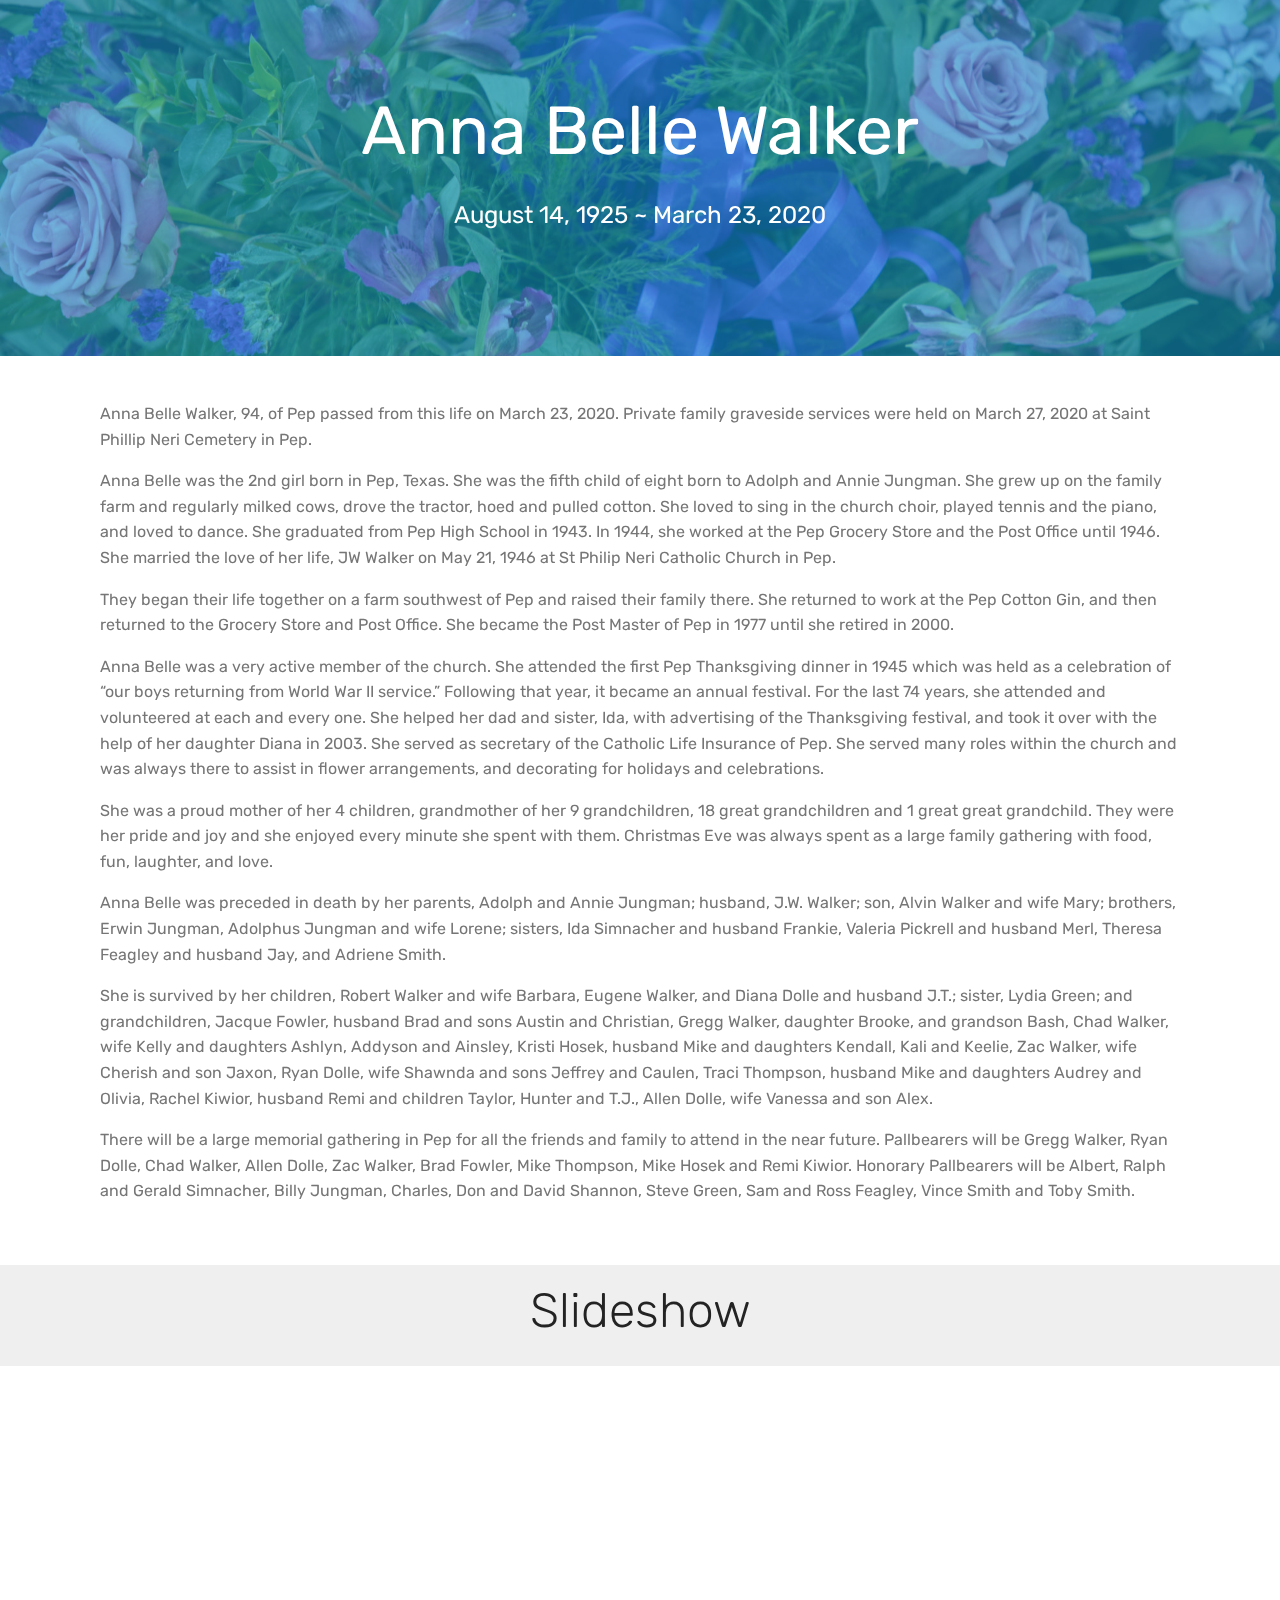
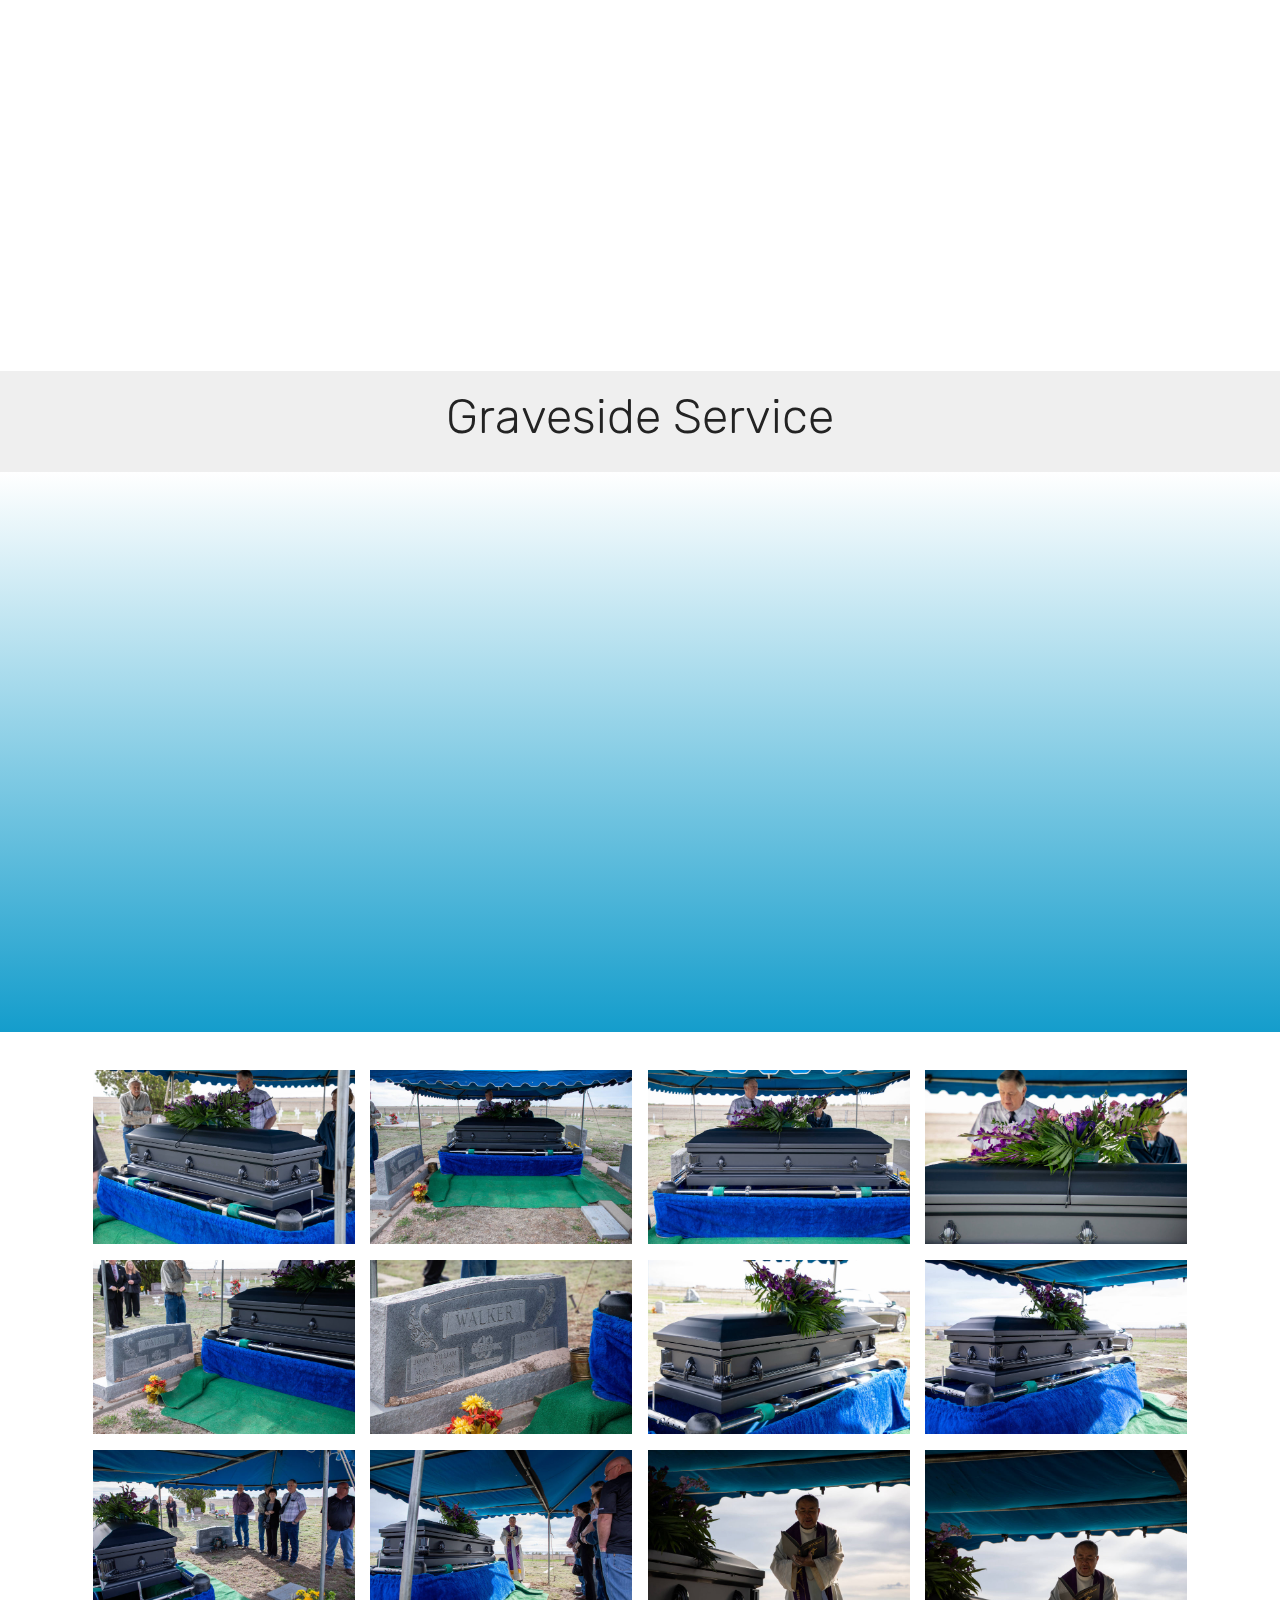
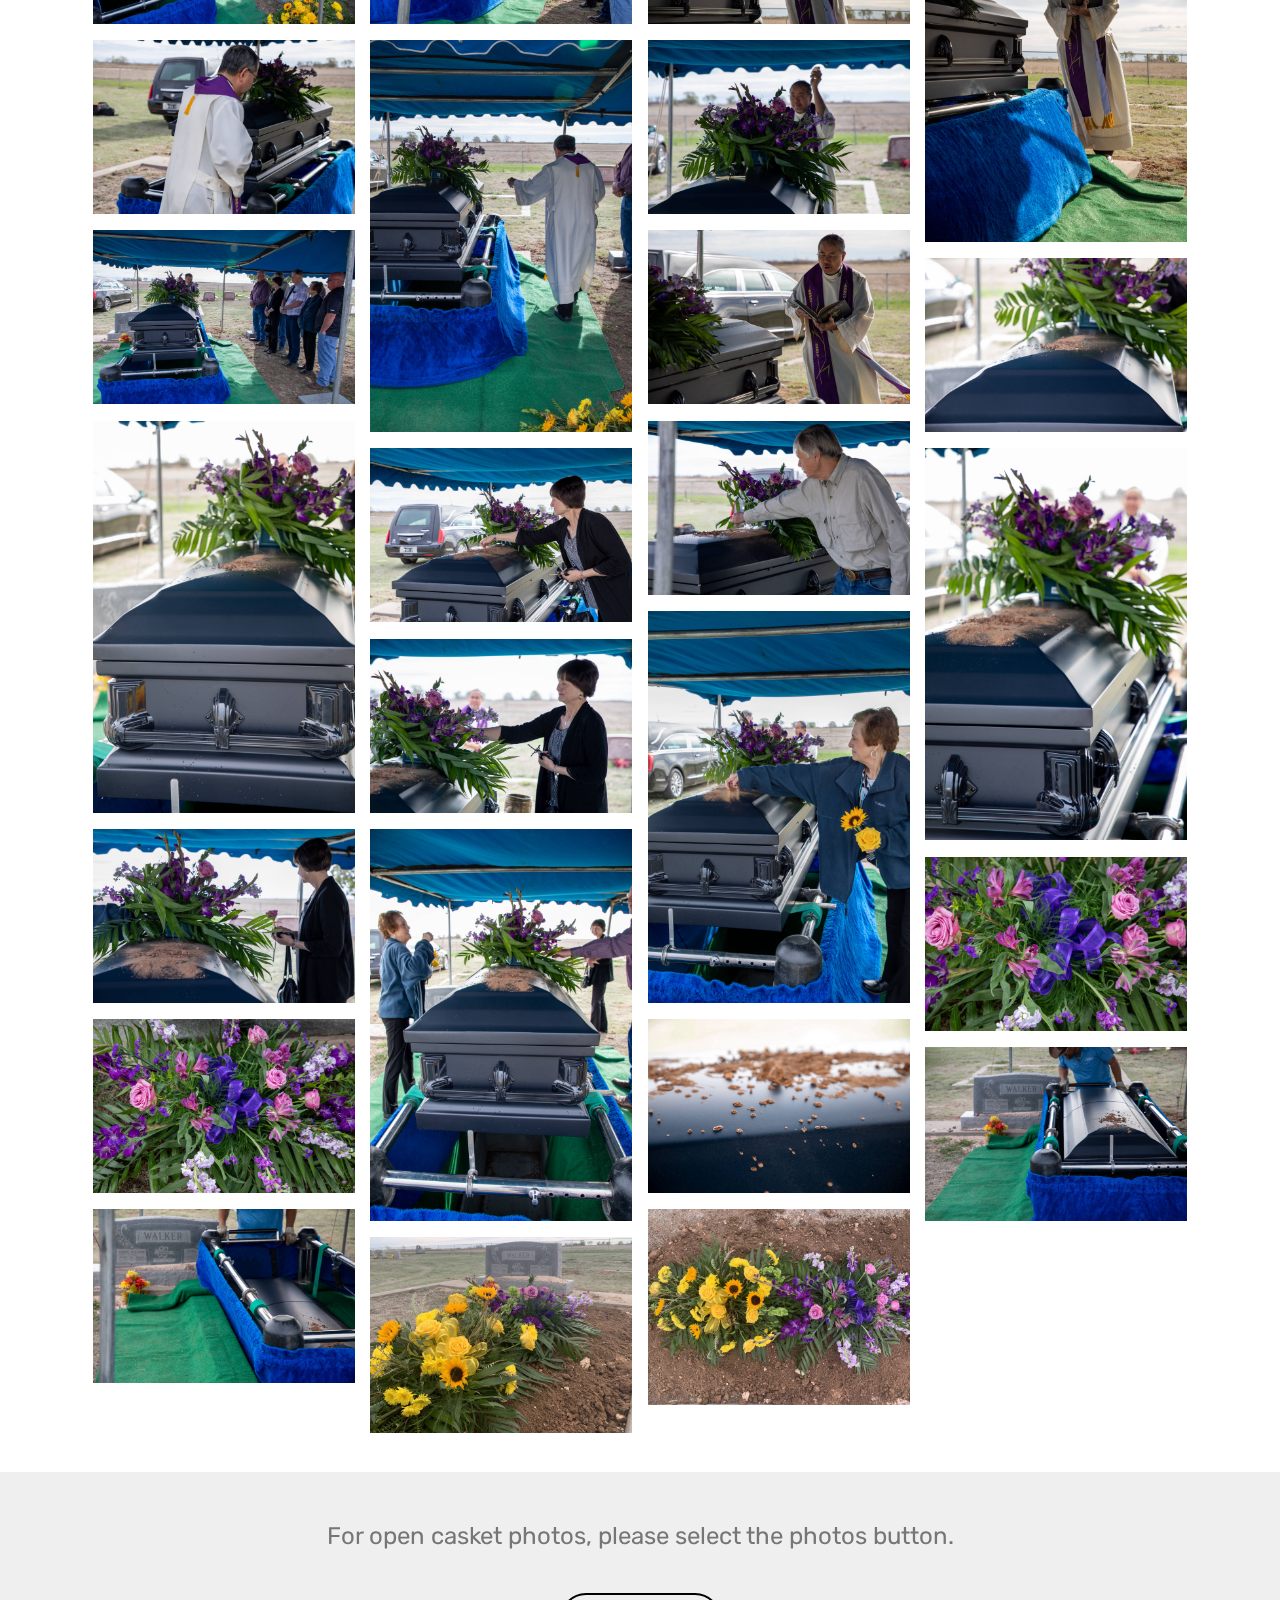
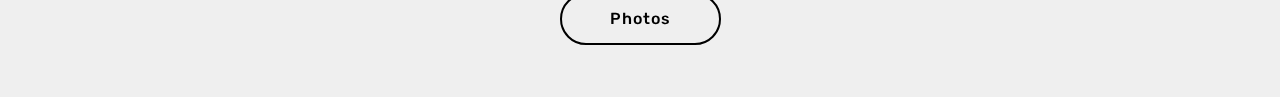
==== commit c8d948cc: "create github pages" ====
--- a/index.html
+++ b/index.html
@@ -44,7 +44,7 @@
 
 </section>
 
-<section class="engine"><a href="https://mobirise.info/w">html5 templates</a></section><section class="mbr-section article content1 cid-rUAdihVxjy" id="content1-1">
+<section class="engine"><a href="https://mobirise.info/t">free amp template</a></section><section class="mbr-section article content1 cid-rUAdihVxjy" id="content1-1">
     
      
 
@@ -86,7 +86,7 @@
     
     
     <figure class="mbr-figure align-center container">
-        <div class="video-block" style="width: 66%;">
+        <div class="video-block" style="width: 80%;">
             <div><iframe class="mbr-embedded-video" src="https://www.youtube.com/embed/ap82OjZOKVI?rel=0&amp;amp;showinfo=0&amp;autoplay=0&amp;loop=0" width="1280" height="720" frameborder="0" allowfullscreen></iframe></div>
         </div>
     </figure>
--- a/assets/mobirise/css/mbr-additional.css
+++ b/assets/mobirise/css/mbr-additional.css
@@ -1571,3 +1571,8 @@
   transition: 0.2s background ease-in-out;
   background: linear-gradient(to left, #554346, #45505b) !important;
 }
+.cid-rUABddqfuR {
+  padding-top: 60px;
+  padding-bottom: 60px;
+  background-color: #ffffff;
+}
